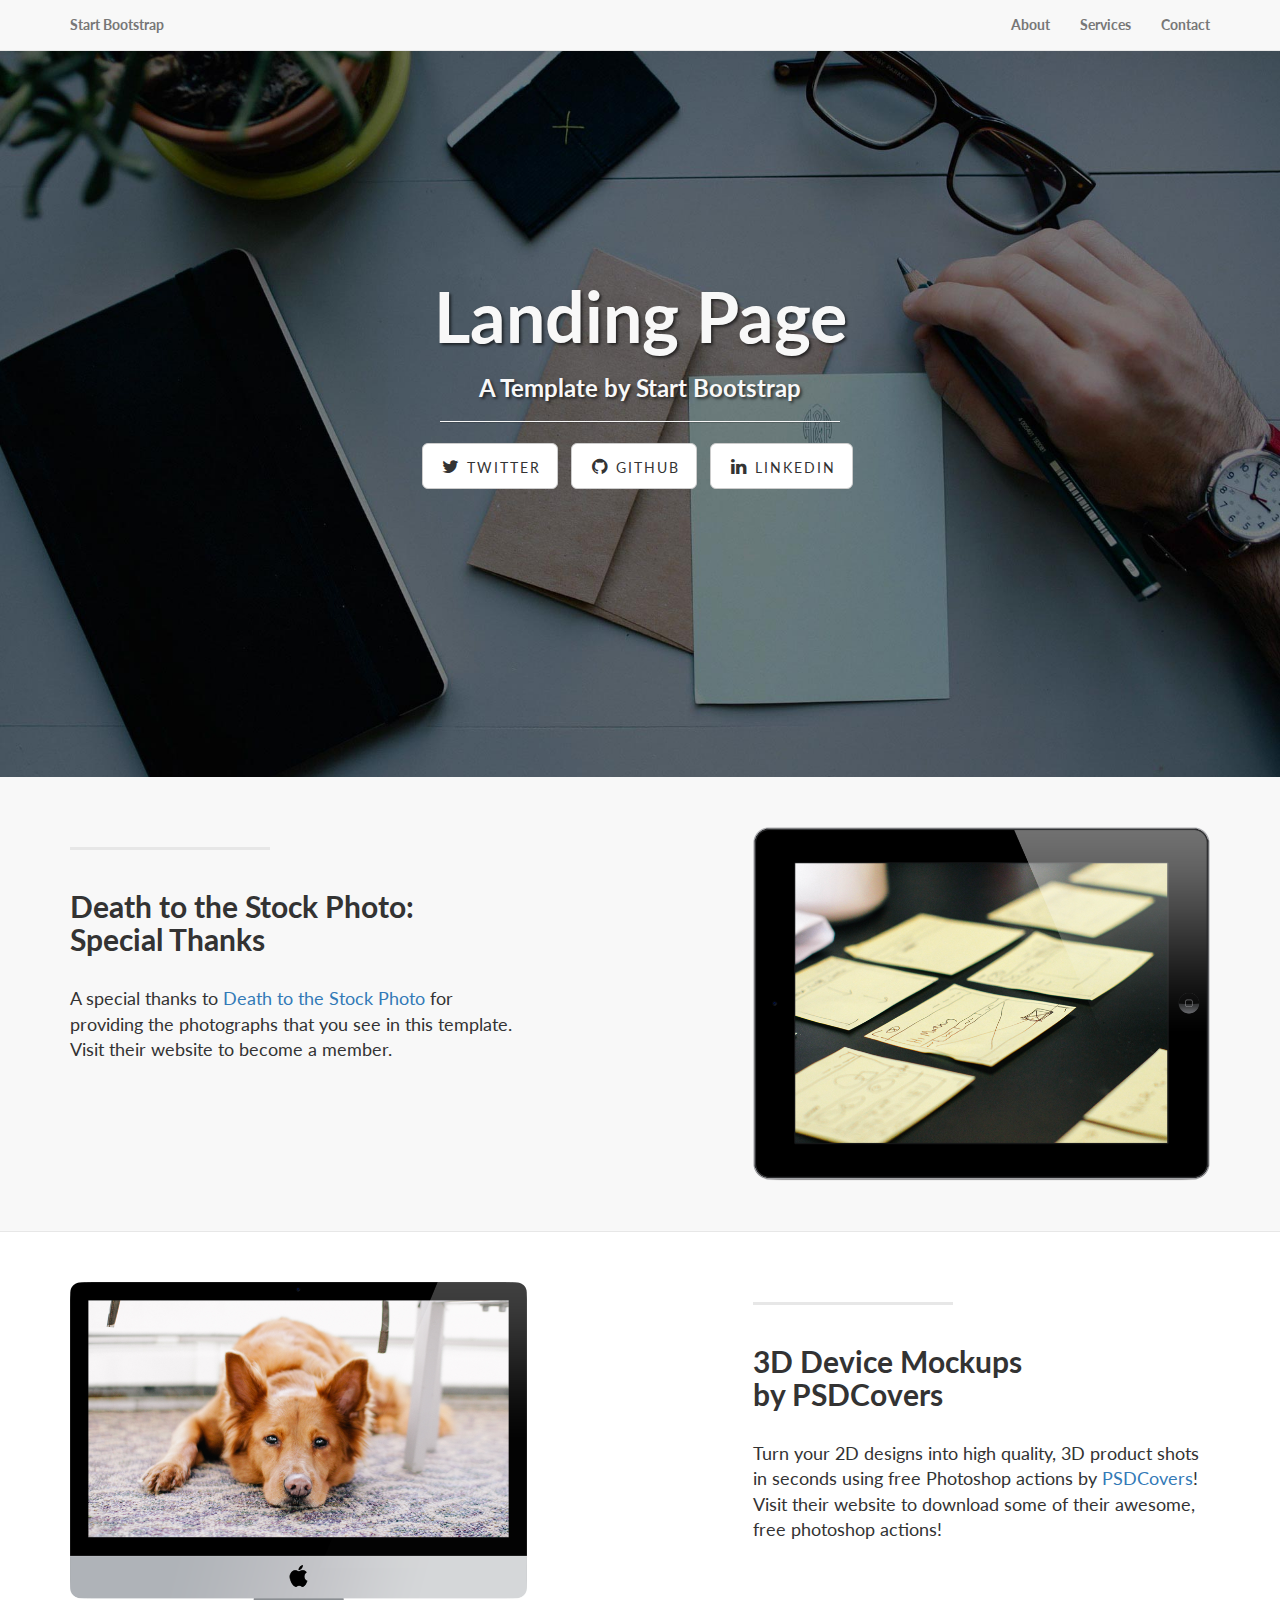
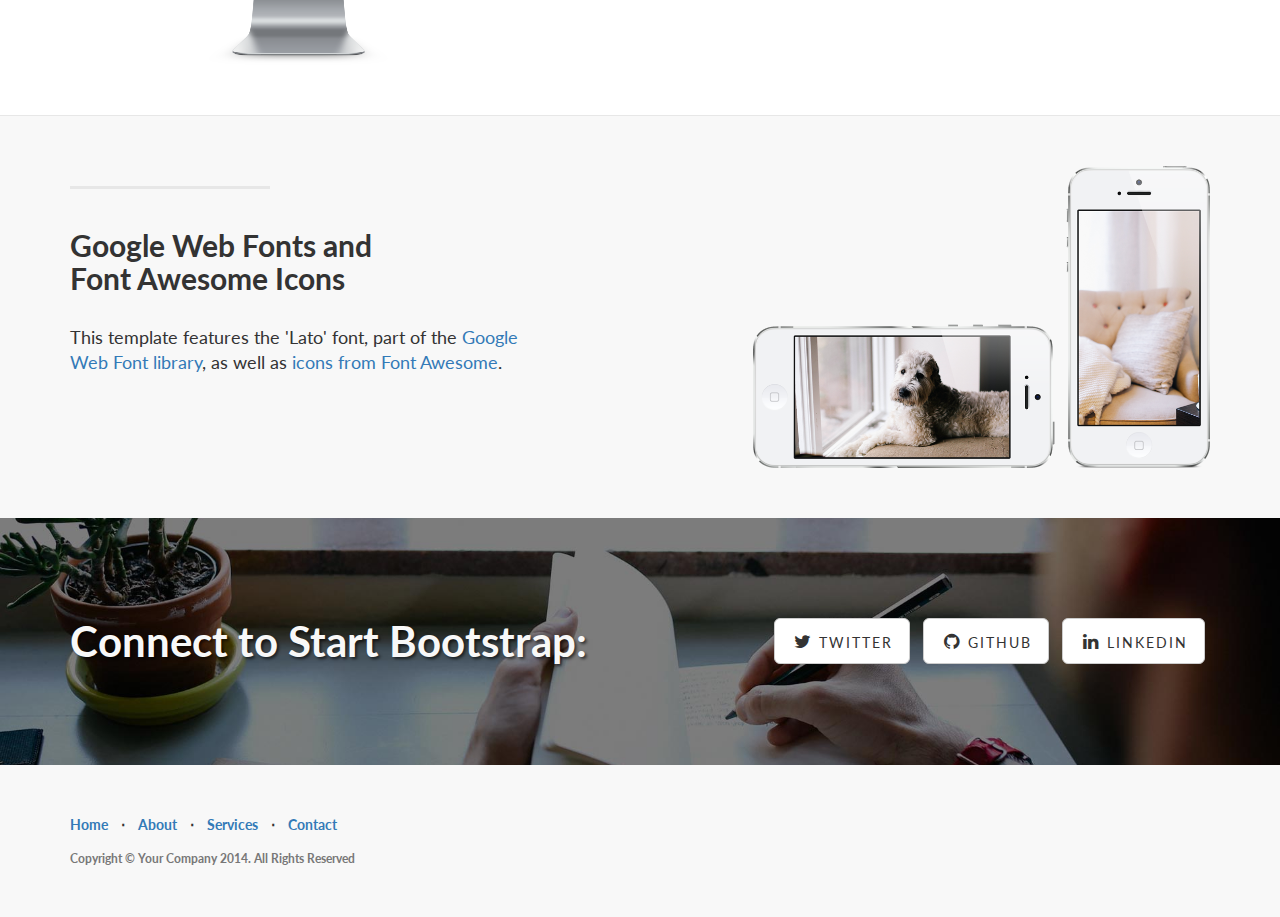
==== index.html @ 6fff4539 "bootstrap init" ====
<!DOCTYPE html>
<html lang="en">

<head>

    <meta charset="utf-8">
    <meta http-equiv="X-UA-Compatible" content="IE=edge">
    <meta name="viewport" content="width=device-width, initial-scale=1">
    <meta name="description" content="">
    <meta name="author" content="">

    <title>Landing Page - Start Bootstrap Theme</title>

    <!-- Bootstrap Core CSS -->
    <link href="css/bootstrap.min.css" rel="stylesheet">

    <!-- Custom CSS -->
    <link href="css/landing-page.css" rel="stylesheet">

    <!-- Custom Fonts -->
    <link href="font-awesome/css/font-awesome.min.css" rel="stylesheet" type="text/css">
    <link href="http://fonts.googleapis.com/css?family=Lato:300,400,700,300italic,400italic,700italic" rel="stylesheet" type="text/css">

    <!-- HTML5 Shim and Respond.js IE8 support of HTML5 elements and media queries -->
    <!-- WARNING: Respond.js doesn't work if you view the page via file:// -->
    <!--[if lt IE 9]>
        <script src="https://oss.maxcdn.com/libs/html5shiv/3.7.0/html5shiv.js"></script>
        <script src="https://oss.maxcdn.com/libs/respond.js/1.4.2/respond.min.js"></script>
    <![endif]-->

</head>

<body>

    <!-- Navigation -->
    <nav class="navbar navbar-default navbar-fixed-top topnav" role="navigation">
        <div class="container topnav">
            <!-- Brand and toggle get grouped for better mobile display -->
            <div class="navbar-header">
                <button type="button" class="navbar-toggle" data-toggle="collapse" data-target="#bs-example-navbar-collapse-1">
                    <span class="sr-only">Toggle navigation</span>
                    <span class="icon-bar"></span>
                    <span class="icon-bar"></span>
                    <span class="icon-bar"></span>
                </button>
                <a class="navbar-brand topnav" href="#">Start Bootstrap</a>
            </div>
            <!-- Collect the nav links, forms, and other content for toggling -->
            <div class="collapse navbar-collapse" id="bs-example-navbar-collapse-1">
                <ul class="nav navbar-nav navbar-right">
                    <li>
                        <a href="#about">About</a>
                    </li>
                    <li>
                        <a href="#services">Services</a>
                    </li>
                    <li>
                        <a href="#contact">Contact</a>
                    </li>
                </ul>
            </div>
            <!-- /.navbar-collapse -->
        </div>
        <!-- /.container -->
    </nav>


    <!-- Header -->
    <a name="about"></a>
    <div class="intro-header">
        <div class="container">

            <div class="row">
                <div class="col-lg-12">
                    <div class="intro-message">
                        <h1>Landing Page</h1>
                        <h3>A Template by Start Bootstrap</h3>
                        <hr class="intro-divider">
                        <ul class="list-inline intro-social-buttons">
                            <li>
                                <a href="https://twitter.com/SBootstrap" class="btn btn-default btn-lg"><i class="fa fa-twitter fa-fw"></i> <span class="network-name">Twitter</span></a>
                            </li>
                            <li>
                                <a href="https://github.com/IronSummitMedia/startbootstrap" class="btn btn-default btn-lg"><i class="fa fa-github fa-fw"></i> <span class="network-name">Github</span></a>
                            </li>
                            <li>
                                <a href="#" class="btn btn-default btn-lg"><i class="fa fa-linkedin fa-fw"></i> <span class="network-name">Linkedin</span></a>
                            </li>
                        </ul>
                    </div>
                </div>
            </div>

        </div>
        <!-- /.container -->

    </div>
    <!-- /.intro-header -->

    <!-- Page Content -->

	<a  name="services"></a>
    <div class="content-section-a">

        <div class="container">
            <div class="row">
                <div class="col-lg-5 col-sm-6">
                    <hr class="section-heading-spacer">
                    <div class="clearfix"></div>
                    <h2 class="section-heading">Death to the Stock Photo:<br>Special Thanks</h2>
                    <p class="lead">A special thanks to <a target="_blank" href="http://join.deathtothestockphoto.com/">Death to the Stock Photo</a> for providing the photographs that you see in this template. Visit their website to become a member.</p>
                </div>
                <div class="col-lg-5 col-lg-offset-2 col-sm-6">
                    <img class="img-responsive" src="img/ipad.png" alt="">
                </div>
            </div>

        </div>
        <!-- /.container -->

    </div>
    <!-- /.content-section-a -->

    <div class="content-section-b">

        <div class="container">

            <div class="row">
                <div class="col-lg-5 col-lg-offset-1 col-sm-push-6  col-sm-6">
                    <hr class="section-heading-spacer">
                    <div class="clearfix"></div>
                    <h2 class="section-heading">3D Device Mockups<br>by PSDCovers</h2>
                    <p class="lead">Turn your 2D designs into high quality, 3D product shots in seconds using free Photoshop actions by <a target="_blank" href="http://www.psdcovers.com/">PSDCovers</a>! Visit their website to download some of their awesome, free photoshop actions!</p>
                </div>
                <div class="col-lg-5 col-sm-pull-6  col-sm-6">
                    <img class="img-responsive" src="img/dog.png" alt="">
                </div>
            </div>

        </div>
        <!-- /.container -->

    </div>
    <!-- /.content-section-b -->

    <div class="content-section-a">

        <div class="container">

            <div class="row">
                <div class="col-lg-5 col-sm-6">
                    <hr class="section-heading-spacer">
                    <div class="clearfix"></div>
                    <h2 class="section-heading">Google Web Fonts and<br>Font Awesome Icons</h2>
                    <p class="lead">This template features the 'Lato' font, part of the <a target="_blank" href="http://www.google.com/fonts">Google Web Font library</a>, as well as <a target="_blank" href="http://fontawesome.io">icons from Font Awesome</a>.</p>
                </div>
                <div class="col-lg-5 col-lg-offset-2 col-sm-6">
                    <img class="img-responsive" src="img/phones.png" alt="">
                </div>
            </div>

        </div>
        <!-- /.container -->

    </div>
    <!-- /.content-section-a -->

	<a  name="contact"></a>
    <div class="banner">

        <div class="container">

            <div class="row">
                <div class="col-lg-6">
                    <h2>Connect to Start Bootstrap:</h2>
                </div>
                <div class="col-lg-6">
                    <ul class="list-inline banner-social-buttons">
                        <li>
                            <a href="https://twitter.com/SBootstrap" class="btn btn-default btn-lg"><i class="fa fa-twitter fa-fw"></i> <span class="network-name">Twitter</span></a>
                        </li>
                        <li>
                            <a href="https://github.com/IronSummitMedia/startbootstrap" class="btn btn-default btn-lg"><i class="fa fa-github fa-fw"></i> <span class="network-name">Github</span></a>
                        </li>
                        <li>
                            <a href="#" class="btn btn-default btn-lg"><i class="fa fa-linkedin fa-fw"></i> <span class="network-name">Linkedin</span></a>
                        </li>
                    </ul>
                </div>
            </div>

        </div>
        <!-- /.container -->

    </div>
    <!-- /.banner -->

    <!-- Footer -->
    <footer>
        <div class="container">
            <div class="row">
                <div class="col-lg-12">
                    <ul class="list-inline">
                        <li>
                            <a href="#">Home</a>
                        </li>
                        <li class="footer-menu-divider">&sdot;</li>
                        <li>
                            <a href="#about">About</a>
                        </li>
                        <li class="footer-menu-divider">&sdot;</li>
                        <li>
                            <a href="#services">Services</a>
                        </li>
                        <li class="footer-menu-divider">&sdot;</li>
                        <li>
                            <a href="#contact">Contact</a>
                        </li>
                    </ul>
                    <p class="copyright text-muted small">Copyright &copy; Your Company 2014. All Rights Reserved</p>
                </div>
            </div>
        </div>
    </footer>

    <!-- jQuery -->
    <script src="js/jquery.js"></script>

    <!-- Bootstrap Core JavaScript -->
    <script src="js/bootstrap.min.js"></script>

</body>

</html>
---- css/landing-page.css ----
/*!
 * Start Bootstrap - Landing Page Bootstrap Theme (http://startbootstrap.com)
 * Code licensed under the Apache License v2.0.
 * For details, see http://www.apache.org/licenses/LICENSE-2.0.
 */

body,
html {
    width: 100%;
    height: 100%;
}

body,
h1,
h2,
h3,
h4,
h5,
h6 {
    font-family: "Lato","Helvetica Neue",Helvetica,Arial,sans-serif;
    font-weight: 700;
}

.topnav {
    font-size: 14px; 
}

.lead {
    font-size: 18px;
    font-weight: 400;
}

.intro-header {
    padding-top: 50px; /* If you're making other pages, make sure there is 50px of padding to make sure the navbar doesn't overlap content! */
    padding-bottom: 50px;
    text-align: center;
    color: #f8f8f8;
    background: url(../img/intro-bg.jpg) no-repeat center center;
    background-size: cover;
}

.intro-message {
    position: relative;
    padding-top: 20%;
    padding-bottom: 20%;
}

.intro-message > h1 {
    margin: 0;
    text-shadow: 2px 2px 3px rgba(0,0,0,0.6);
    font-size: 5em;
}

.intro-divider {
    width: 400px;
    border-top: 1px solid #f8f8f8;
    border-bottom: 1px solid rgba(0,0,0,0.2);
}

.intro-message > h3 {
    text-shadow: 2px 2px 3px rgba(0,0,0,0.6);
}

@media(max-width:767px) {
    .intro-message {
        padding-bottom: 15%;
    }

    .intro-message > h1 {
        font-size: 3em;
    }

    ul.intro-social-buttons > li {
        display: block;
        margin-bottom: 20px;
        padding: 0;
    }

    ul.intro-social-buttons > li:last-child {
        margin-bottom: 0;
    }

    .intro-divider {
        width: 100%;
    }
}

.network-name {
    text-transform: uppercase;
    font-size: 14px;
    font-weight: 400;
    letter-spacing: 2px;
}

.content-section-a {
    padding: 50px 0;
    background-color: #f8f8f8;
}

.content-section-b {
    padding: 50px 0;
    border-top: 1px solid #e7e7e7;
    border-bottom: 1px solid #e7e7e7;
}

.section-heading {
    margin-bottom: 30px;
}

.section-heading-spacer {
    float: left;
    width: 200px;
    border-top: 3px solid #e7e7e7;
}

.banner {
    padding: 100px 0;
    color: #f8f8f8;
    background: url(../img/banner-bg.jpg) no-repeat center center;
    background-size: cover;
}

.banner h2 {
    margin: 0;
    text-shadow: 2px 2px 3px rgba(0,0,0,0.6);
    font-size: 3em;
}

.banner ul {
    margin-bottom: 0;
}

.banner-social-buttons {
    float: right;
    margin-top: 0;
}

@media(max-width:1199px) {
    ul.banner-social-buttons {
        float: left;
        margin-top: 15px;
    }
}

@media(max-width:767px) {
    .banner h2 {
        margin: 0;
        text-shadow: 2px 2px 3px rgba(0,0,0,0.6);
        font-size: 3em;
    }

    ul.banner-social-buttons > li {
        display: block;
        margin-bottom: 20px;
        padding: 0;
    }

    ul.banner-social-buttons > li:last-child {
        margin-bottom: 0;
    }
}

footer {
    padding: 50px 0;
    background-color: #f8f8f8;
}

p.copyright {
    margin: 15px 0 0;
}
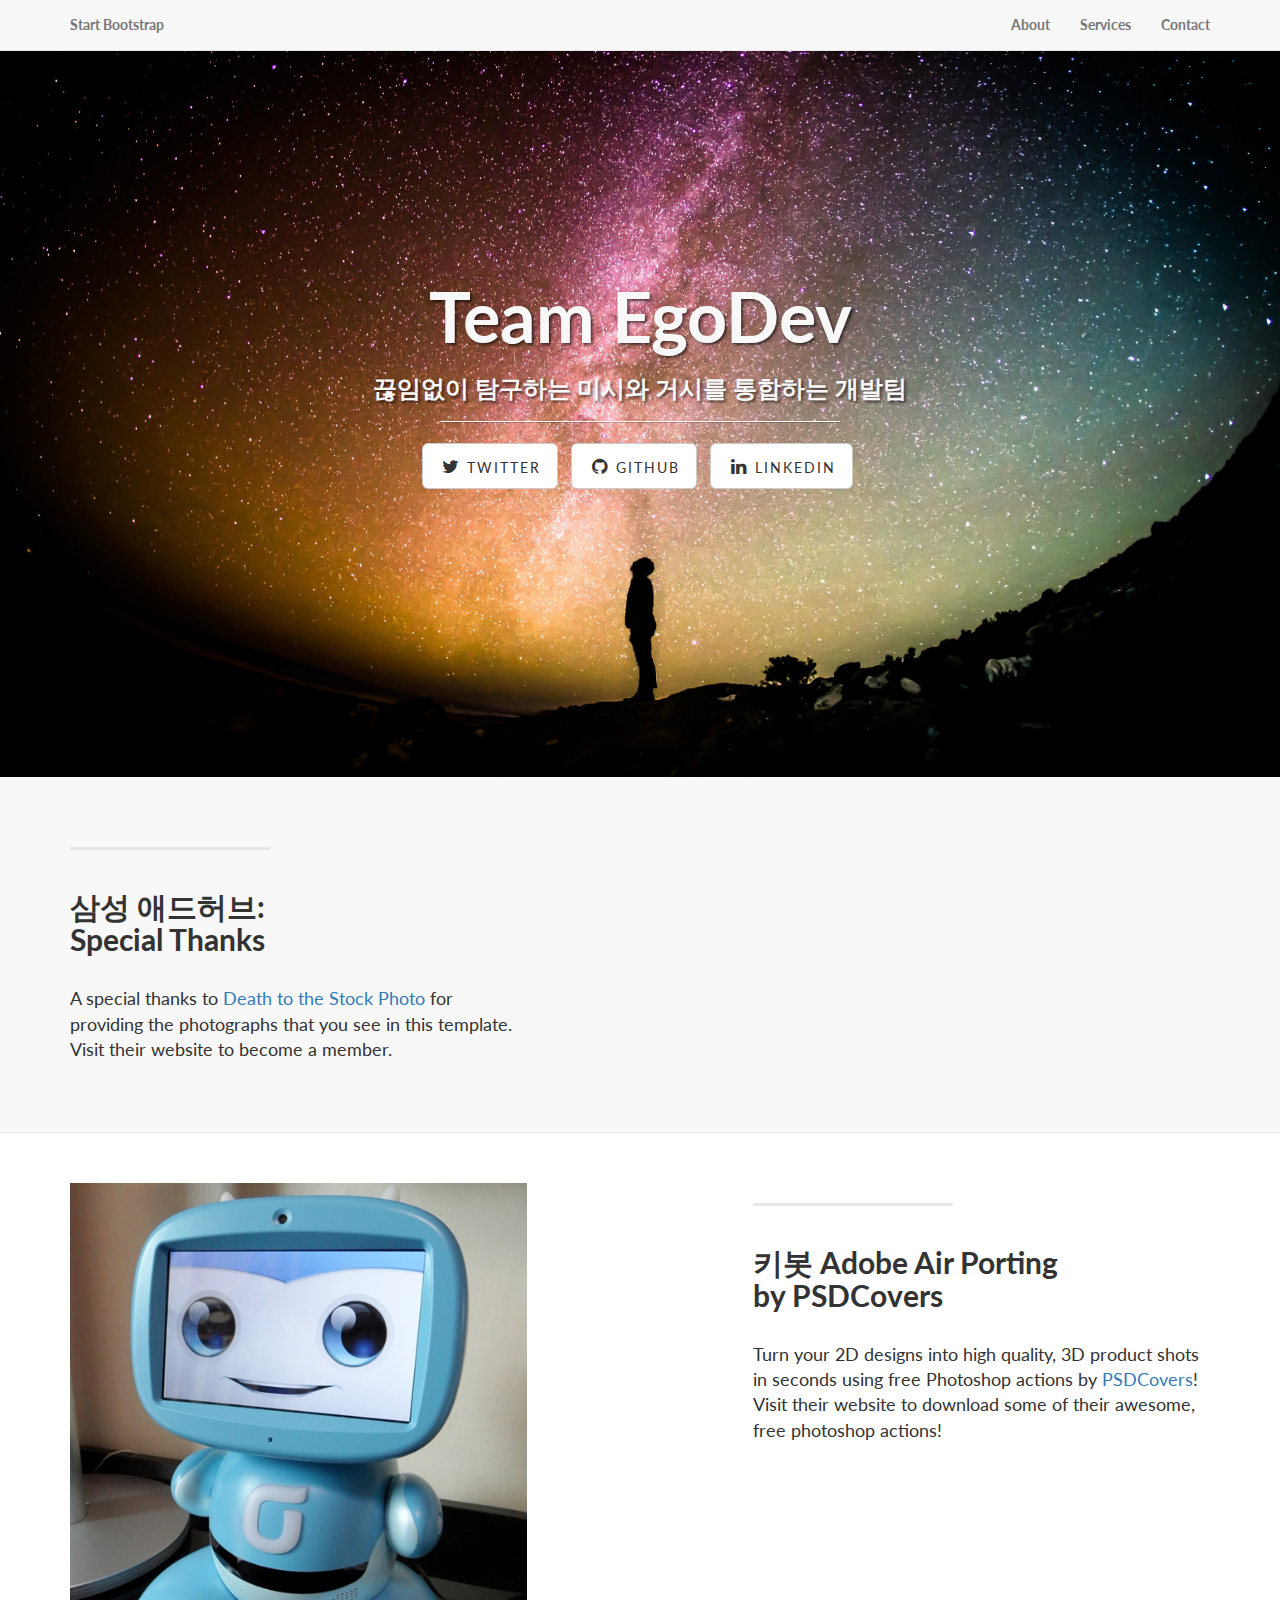
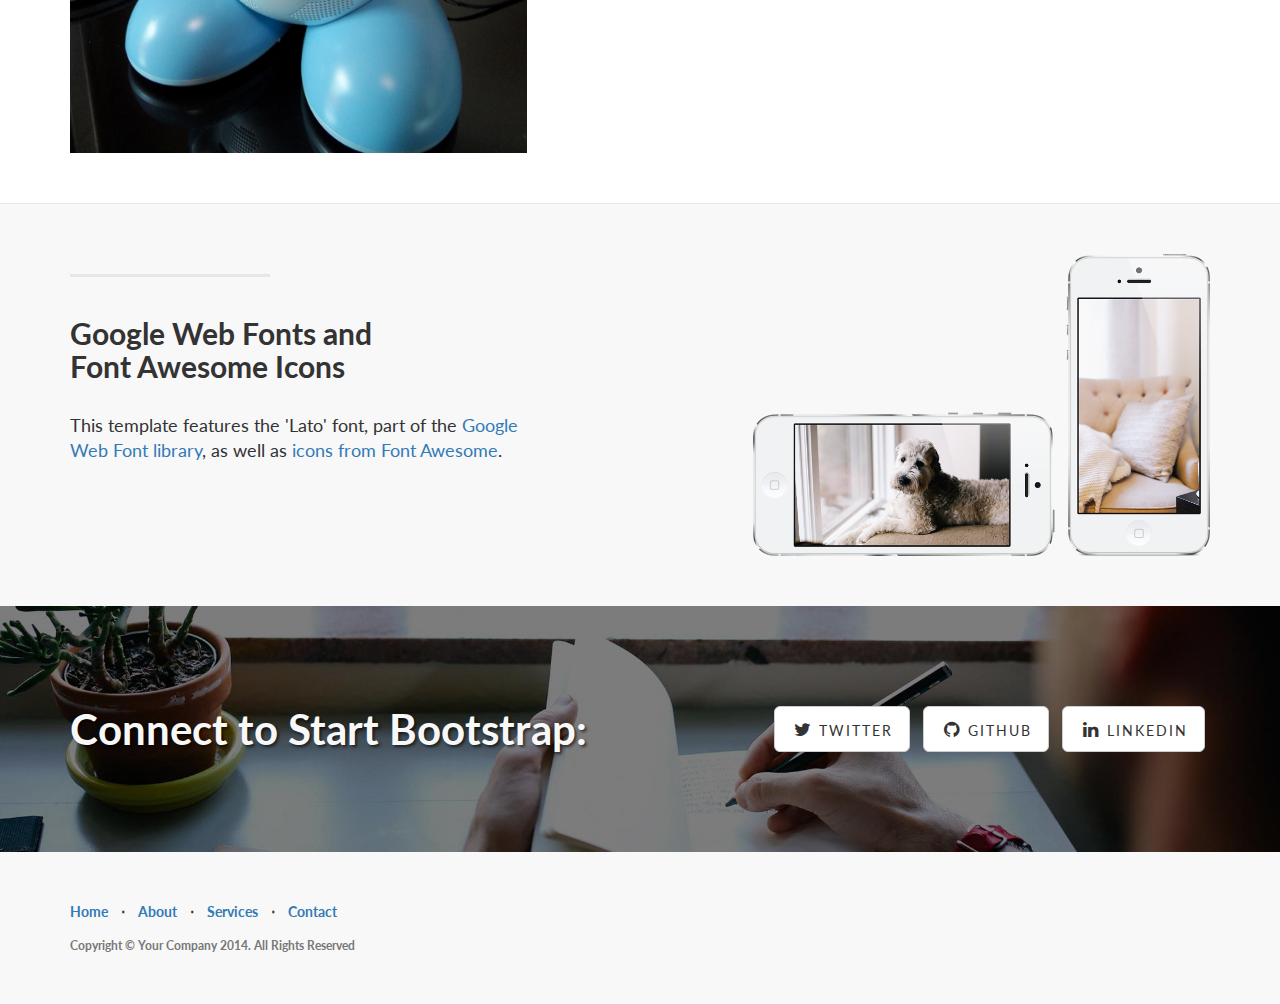
==== commit c8c9024a: "배경 변경" ====
--- a/index.html
+++ b/index.html
@@ -73,8 +73,8 @@
             <div class="row">
                 <div class="col-lg-12">
                     <div class="intro-message">
-                        <h1>Landing Page</h1>
-                        <h3>A Template by Start Bootstrap</h3>
+                        <h1>Team EgoDev</h1>
+                        <h3>끊임없이 탐구하는 미시와 거시를 통합하는 개발팀</h3>
                         <hr class="intro-divider">
                         <ul class="list-inline intro-social-buttons">
                             <li>
@@ -107,11 +107,11 @@
                 <div class="col-lg-5 col-sm-6">
                     <hr class="section-heading-spacer">
                     <div class="clearfix"></div>
-                    <h2 class="section-heading">Death to the Stock Photo:<br>Special Thanks</h2>
+                    <h2 class="section-heading">삼성 애드허브:<br>Special Thanks</h2>
                     <p class="lead">A special thanks to <a target="_blank" href="http://join.deathtothestockphoto.com/">Death to the Stock Photo</a> for providing the photographs that you see in this template. Visit their website to become a member.</p>
                 </div>
                 <div class="col-lg-5 col-lg-offset-2 col-sm-6">
-                    <img class="img-responsive" src="img/ipad.png" alt="">
+                    <img class="img-responsive" src="img/samsung_adhub.jpg" alt="">
                 </div>
             </div>
 
@@ -129,11 +129,11 @@
                 <div class="col-lg-5 col-lg-offset-1 col-sm-push-6  col-sm-6">
                     <hr class="section-heading-spacer">
                     <div class="clearfix"></div>
-                    <h2 class="section-heading">3D Device Mockups<br>by PSDCovers</h2>
+                    <h2 class="section-heading">키봇 Adobe Air Porting<br>by PSDCovers</h2>
                     <p class="lead">Turn your 2D designs into high quality, 3D product shots in seconds using free Photoshop actions by <a target="_blank" href="http://www.psdcovers.com/">PSDCovers</a>! Visit their website to download some of their awesome, free photoshop actions!</p>
                 </div>
                 <div class="col-lg-5 col-sm-pull-6  col-sm-6">
-                    <img class="img-responsive" src="img/dog.png" alt="">
+                    <img class="img-responsive" src="img/keybot.jpg" alt="">
                 </div>
             </div>
 
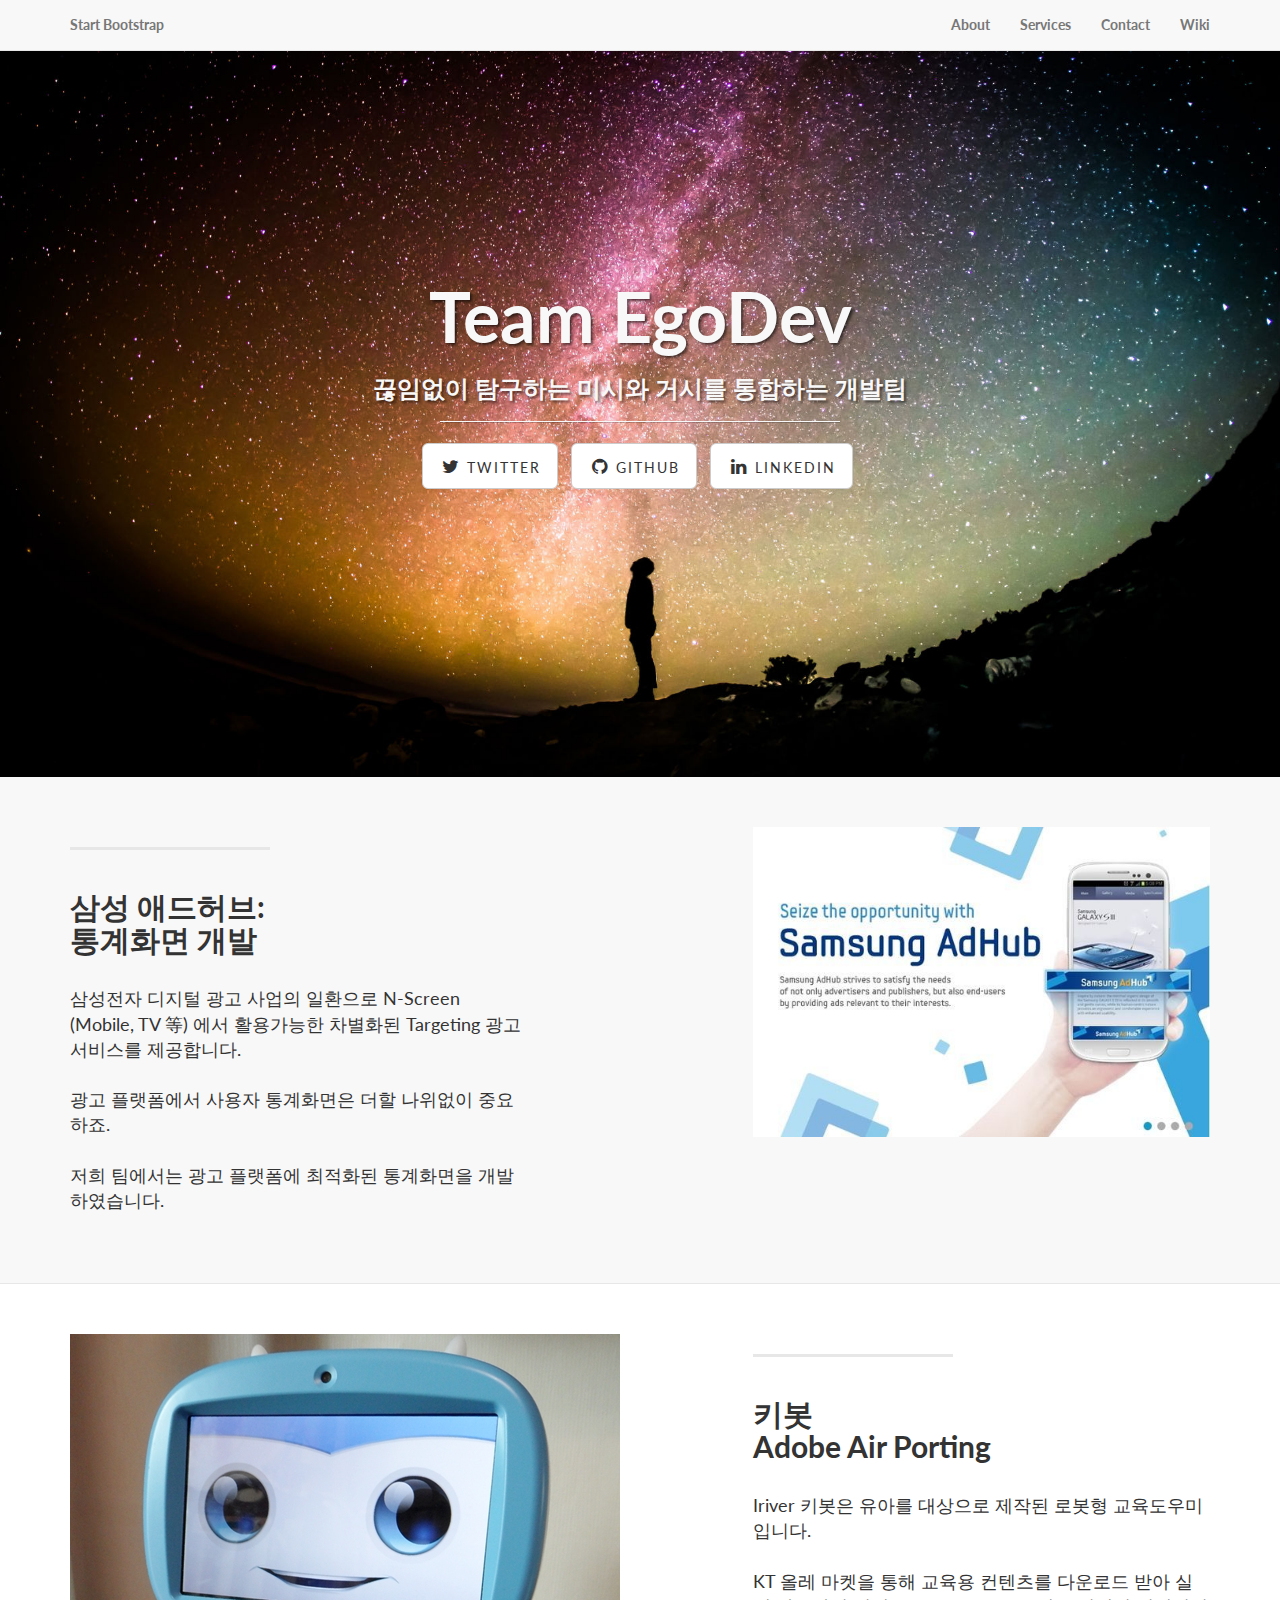
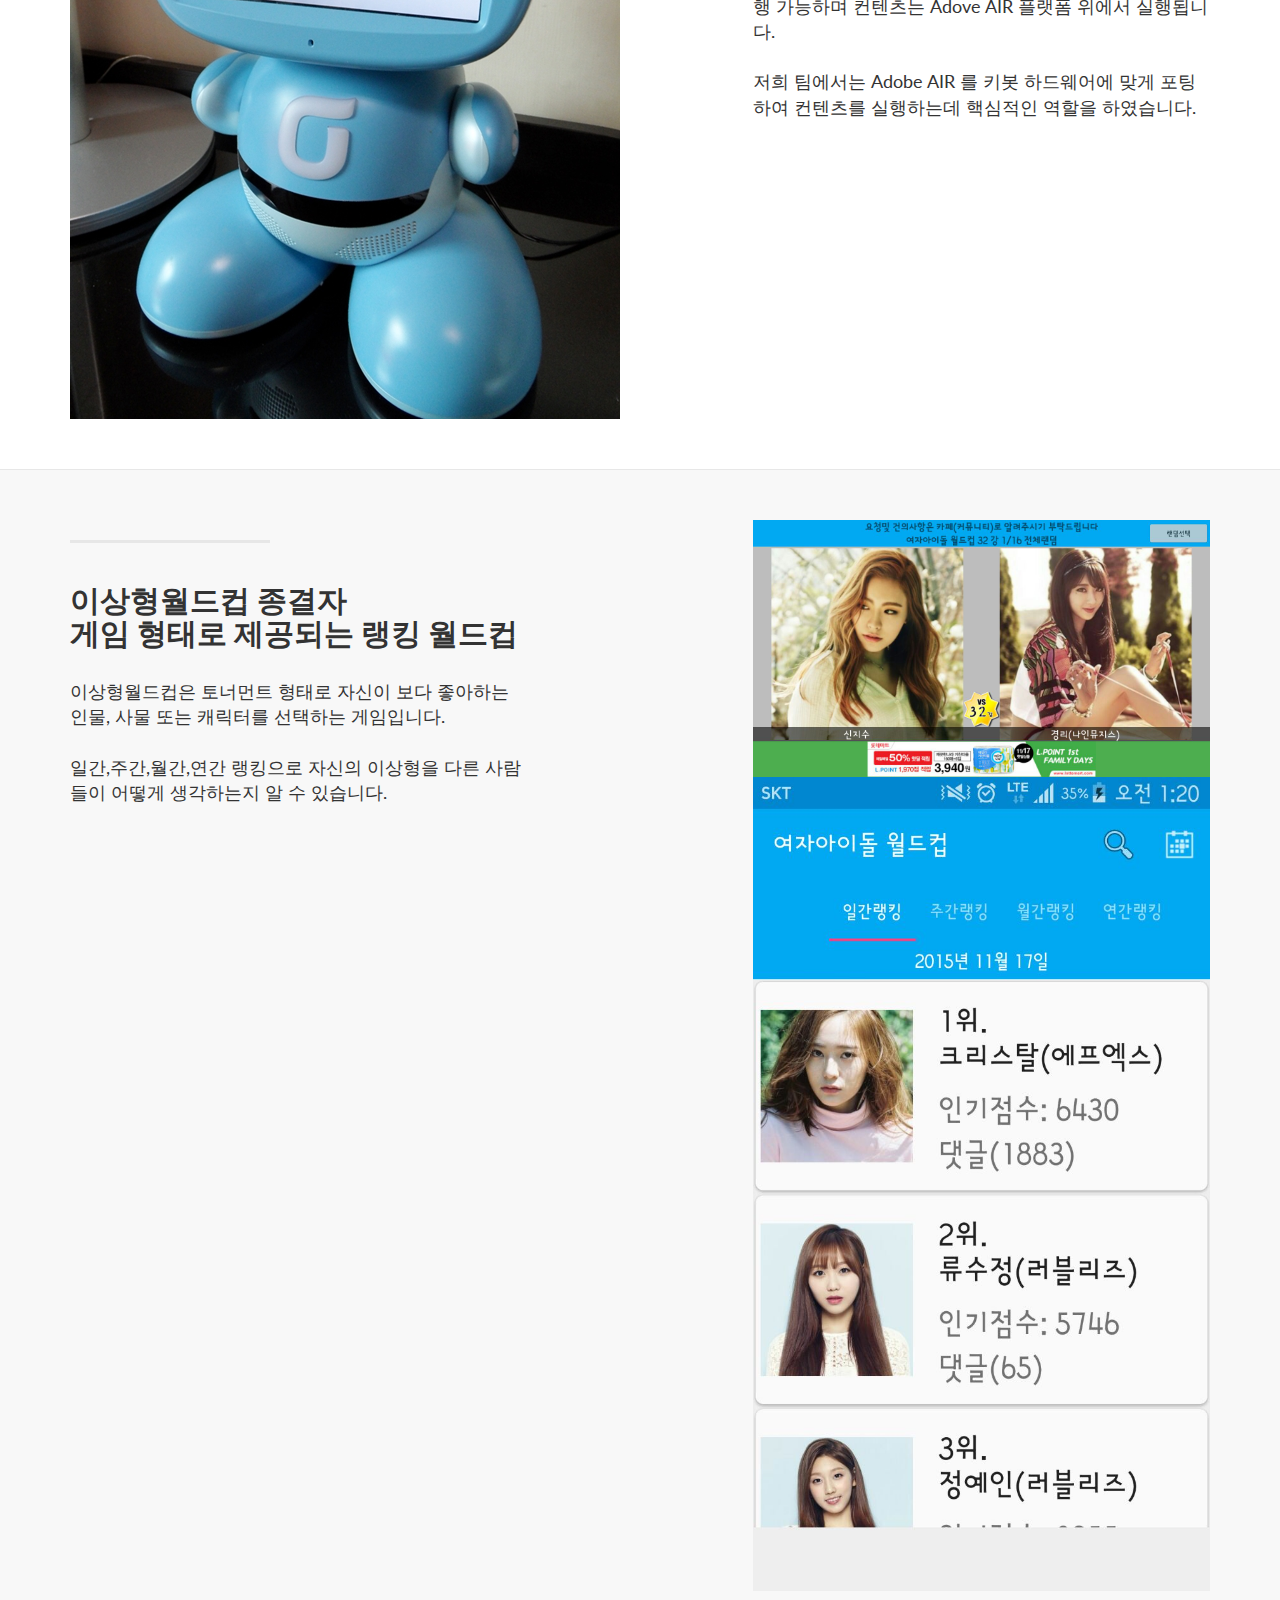
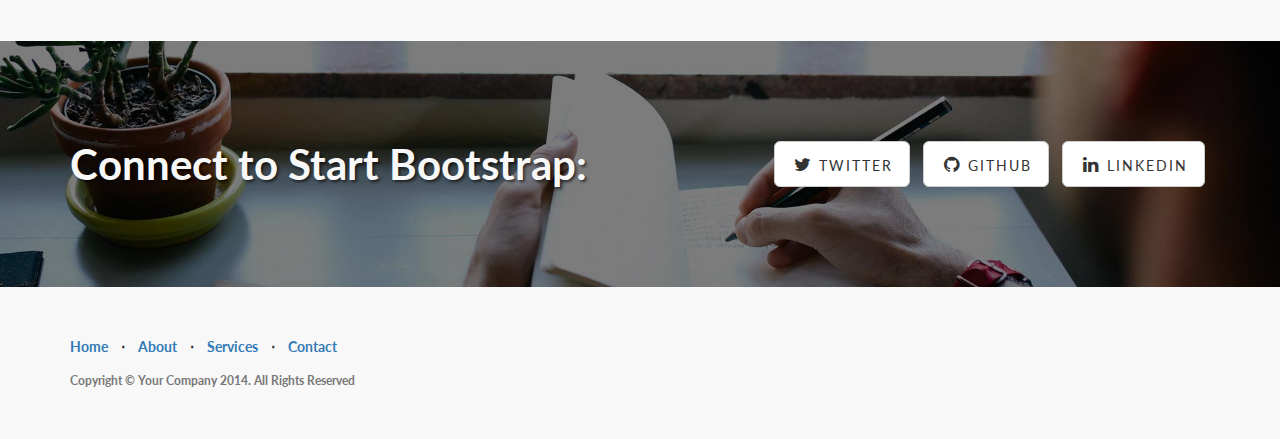
==== commit 46a7f16e: "프로젝트 추가" ====
--- a/index.html
+++ b/index.html
@@ -27,6 +27,13 @@
         <script src="https://oss.maxcdn.com/libs/html5shiv/3.7.0/html5shiv.js"></script>
         <script src="https://oss.maxcdn.com/libs/respond.js/1.4.2/respond.min.js"></script>
     <![endif]-->
+
+    <style>
+    .tocenter {
+        margin:0 auto;
+        display: inline;
+    }
+    </style>
 
 </head>
 
@@ -56,6 +63,9 @@
                     </li>
                     <li>
                         <a href="#contact">Contact</a>
+                    </li>
+                    <li>
+                        <a href="https://github.com/EgoDevPrime/EgoDevPrime.github.io/wiki">Wiki</a>
                     </li>
                 </ul>
             </div>
@@ -107,11 +117,18 @@
                 <div class="col-lg-5 col-sm-6">
                     <hr class="section-heading-spacer">
                     <div class="clearfix"></div>
-                    <h2 class="section-heading">삼성 애드허브:<br>Special Thanks</h2>
-                    <p class="lead">A special thanks to <a target="_blank" href="http://join.deathtothestockphoto.com/">Death to the Stock Photo</a> for providing the photographs that you see in this template. Visit their website to become a member.</p>
+                    <h2 class="section-heading">삼성 애드허브:<br>통계화면 개발</h2>
+                    <p class="lead">
+                        삼성전자 디지털 광고 사업의 일환으로 N-Screen (Mobile, TV 等) 에서 활용가능한 차별화된 Targeting 광고 서비스를 제공합니다.
+                        <br><br>
+                        광고 플랫폼에서 사용자 통계화면은 더할 나위없이 중요하죠.
+                        <br><br>
+                        저희 팀에서는 광고 플랫폼에 최적화된 통계화면을 개발하였습니다.
+                    </p>
                 </div>
                 <div class="col-lg-5 col-lg-offset-2 col-sm-6">
-                    <img class="img-responsive" src="img/samsung_adhub.jpg" alt="">
+                    <img class="img-responsive " src="img/adhub.jpg" alt=""  >
+                    <img class="img-responsive " src="img/samsung_adhub.jpg" alt=""  >
                 </div>
             </div>
 
@@ -129,11 +146,17 @@
                 <div class="col-lg-5 col-lg-offset-1 col-sm-push-6  col-sm-6">
                     <hr class="section-heading-spacer">
                     <div class="clearfix"></div>
-                    <h2 class="section-heading">키봇 Adobe Air Porting<br>by PSDCovers</h2>
-                    <p class="lead">Turn your 2D designs into high quality, 3D product shots in seconds using free Photoshop actions by <a target="_blank" href="http://www.psdcovers.com/">PSDCovers</a>! Visit their website to download some of their awesome, free photoshop actions!</p>
+                    <h2 class="section-heading">키봇 <br> Adobe Air Porting</h2>
+                    <p class="lead">
+                        Iriver 키봇은 유아를 대상으로 제작된 로봇형 교육도우미 입니다.
+                        <br><br>
+                        KT 올레 마켓을 통해 교육용 컨텐츠를 다운로드 받아 실행 가능하며 컨텐츠는 Adove AIR 플랫폼 위에서 실행됩니다.
+                        <br><br>
+                        저희 팀에서는 Adobe AIR 를 키봇 하드웨어에 맞게 포팅하여 컨텐츠를 실행하는데 핵심적인 역할을 하였습니다.
+                        </p>
                 </div>
                 <div class="col-lg-5 col-sm-pull-6  col-sm-6">
-                    <img class="img-responsive" src="img/keybot.jpg" alt="">
+                    <img class="center-block" src="img/keybot.jpg" alt="">
                 </div>
             </div>
 
@@ -151,11 +174,17 @@
                 <div class="col-lg-5 col-sm-6">
                     <hr class="section-heading-spacer">
                     <div class="clearfix"></div>
-                    <h2 class="section-heading">Google Web Fonts and<br>Font Awesome Icons</h2>
-                    <p class="lead">This template features the 'Lato' font, part of the <a target="_blank" href="http://www.google.com/fonts">Google Web Font library</a>, as well as <a target="_blank" href="http://fontawesome.io">icons from Font Awesome</a>.</p>
+                    <h2 class="section-heading">이상형월드컵 종결자<br>게임 형태로 제공되는 랭킹 월드컵</h2>
+                    <p class="lead">
+                        이상형월드컵은 토너먼트 형태로 자신이 보다 좋아하는 인물, 사물 또는 캐릭터를 선택하는 게임입니다.
+                        <br><br>
+                        일간,주간,월간,연간 랭킹으로 자신의 이상형을 다른 사람들이 어떻게 생각하는지 알 수 있습니다.
+                        <br><br>
+                    </p>
                 </div>
                 <div class="col-lg-5 col-lg-offset-2 col-sm-6">
-                    <img class="img-responsive" src="img/phones.png" alt="">
+                    <img class="img-responsive" src="img/worldcup1.jpg" alt="">
+                    <img class="img-responsive" src="img/worldcup2.jpg" alt="">
                 </div>
             </div>
 
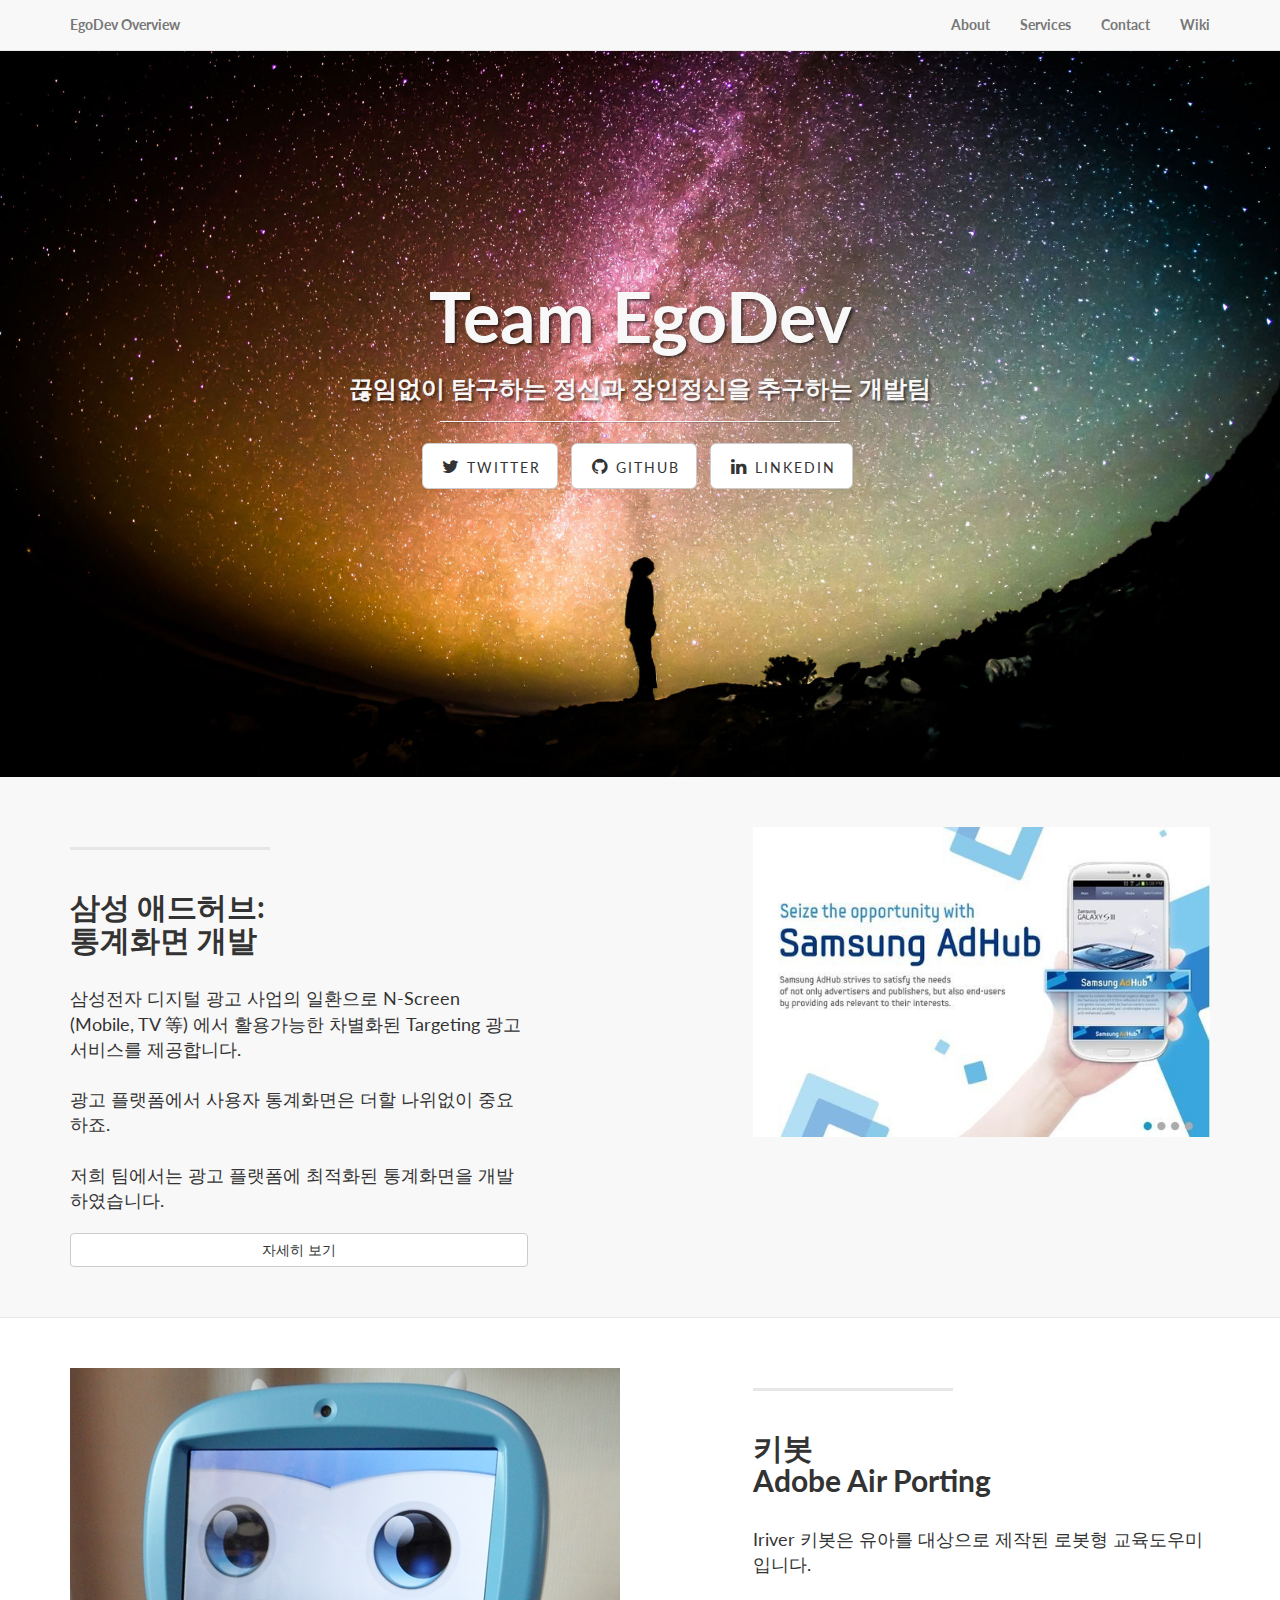
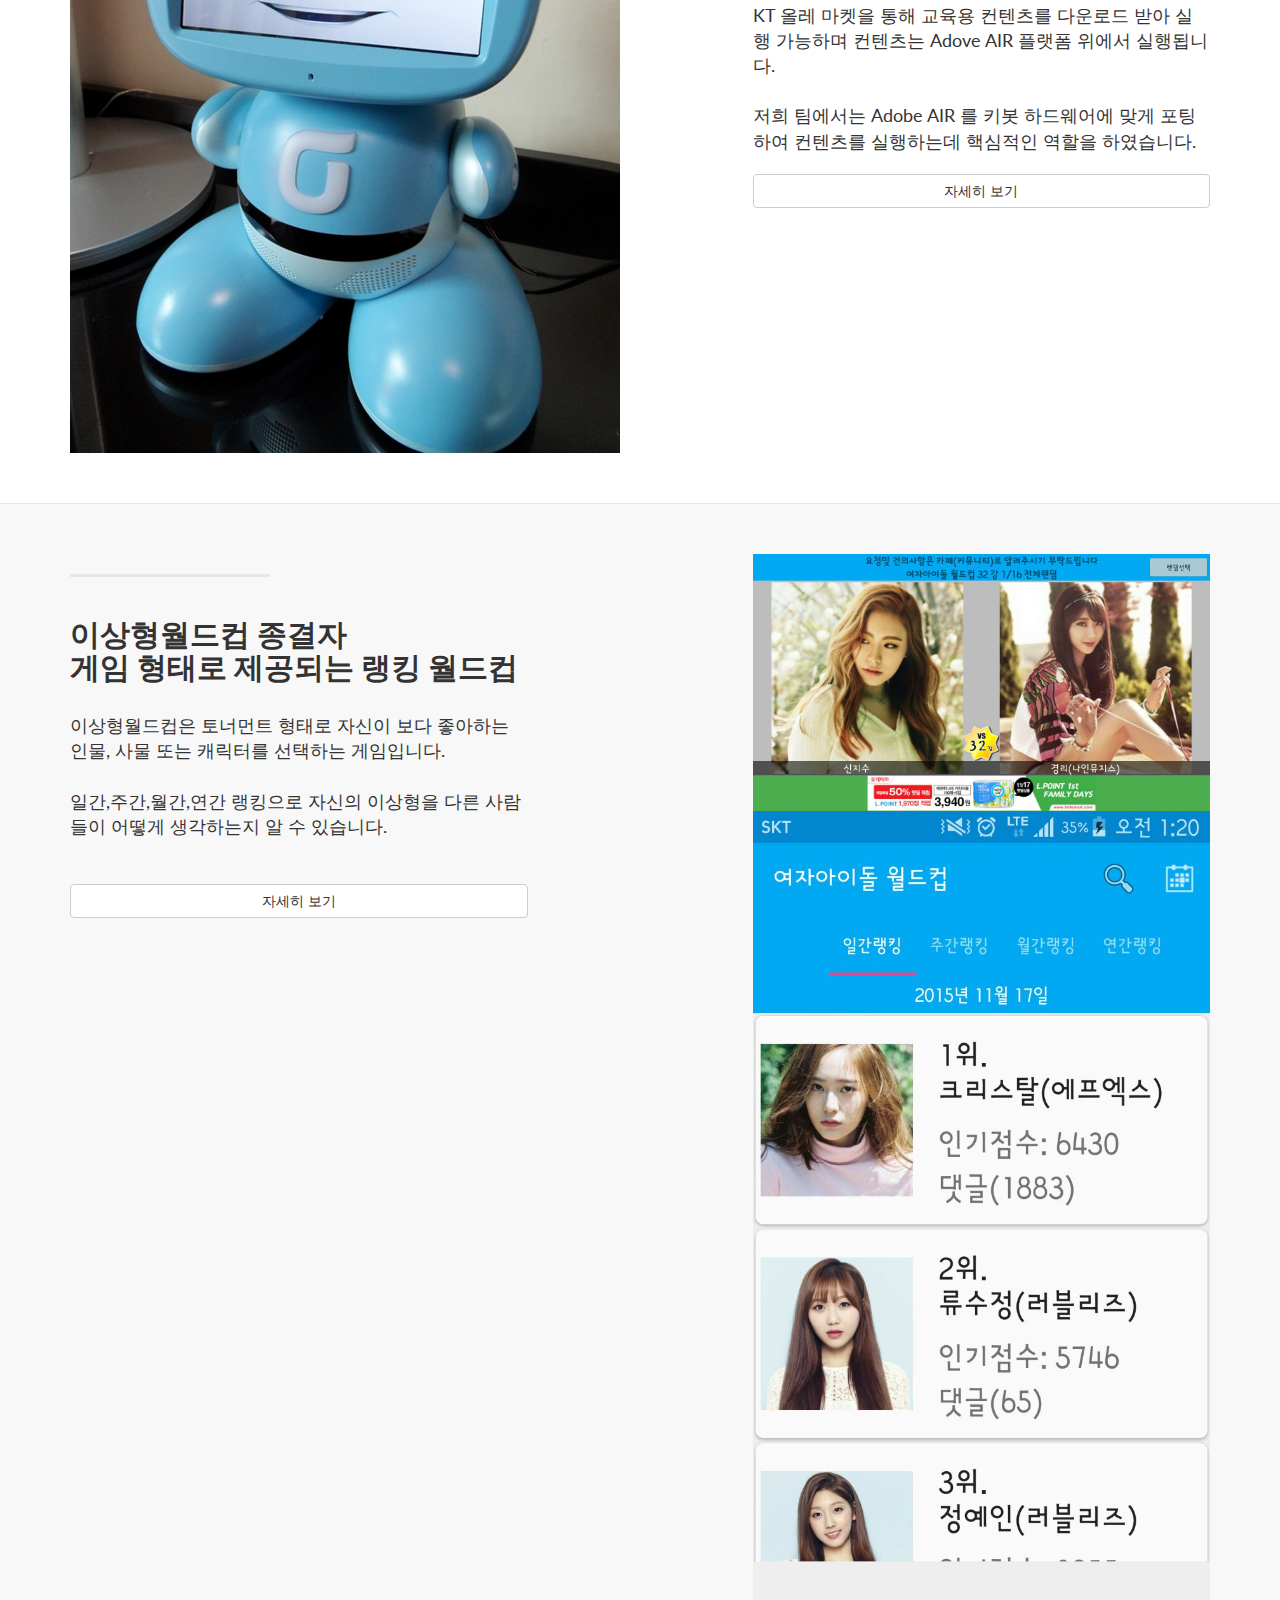
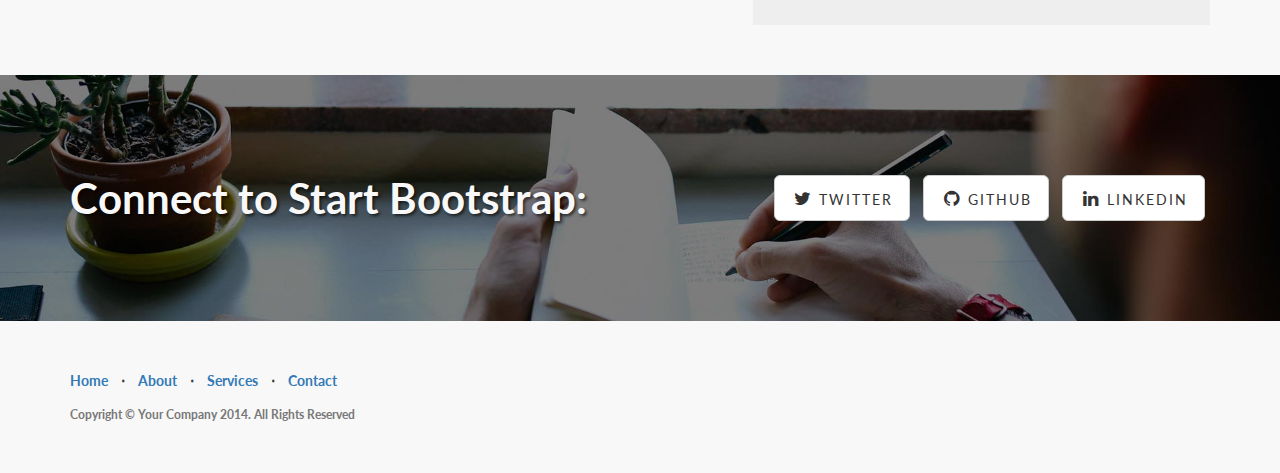
==== commit d810c9cd: "버튼 사이즈 변경" ====
--- a/index.html
+++ b/index.html
@@ -1,263 +1,225 @@
-<!DOCTYPE html>
-<html lang="en">
+<html><head>
+        <meta charset="utf-8">
+        <meta http-equiv="X-UA-Compatible" content="IE=edge">
+        <meta name="viewport" content="width=device-width, initial-scale=1">
+        <meta name="description" content="">
+        <meta name="author" content="">
+        <title>Team EgoDev</title>
+        <!-- Bootstrap Core CSS -->
+        <link href="css/bootstrap.min.css" rel="stylesheet">
+        <!-- Custom CSS -->
+        <link href="css/landing-page.css" rel="stylesheet">
+        <!-- Custom Fonts -->
+        <link href="font-awesome/css/font-awesome.min.css" rel="stylesheet" type="text/css">
+        <link href="http://fonts.googleapis.com/css?family=Lato:300,400,700,300italic,400italic,700italic" rel="stylesheet" type="text/css">
+        <!-- HTML5 Shim and Respond.js IE8 support of HTML5 elements and media
+        queries -->
+        <!-- WARNING: Respond.js doesn't work if you view the page via file://
+        -->
+        <!--[if lt IE 9]>
+            <script src="https://oss.maxcdn.com/libs/html5shiv/3.7.0/html5shiv.js"></script>
+            <script src="https://oss.maxcdn.com/libs/respond.js/1.4.2/respond.min.js"></script>
+        <![endif]-->
+        <style>
+            .tocenter {
+                margin:0 auto;
+                display: inline;
+            }
+        </style>
+    </head><body>
+        <!-- Navigation -->
+        <nav class="navbar navbar-default navbar-fixed-top topnav" role="navigation">
+            <div class="container topnav">
+                <!-- Brand and toggle get grouped for better mobile display -->
+                <div class="navbar-header">
+                    <button type="button" class="navbar-toggle" data-toggle="collapse" data-target="#bs-example-navbar-collapse-1">
+                        <span class="sr-only">Toggle navigation</span>
+                        <span class="icon-bar"></span>
+                        <span class="icon-bar"></span>
+                        <span class="icon-bar"></span>
+                    </button>
+                    <a class="navbar-brand topnav" href="#">EgoDev Overview</a>
+                </div>
+                <!-- Collect the nav links, forms, and other content for toggling -->
+                <div class="collapse navbar-collapse" id="bs-example-navbar-collapse-1">
+                    <ul class="nav navbar-nav navbar-right">
+                        <li>
+                            <a href="#about">About</a>
+                        </li>
+                        <li>
+                            <a href="#services">Services</a>
+                        </li>
+                        <li>
+                            <a href="#contact">Contact</a>
+                        </li>
+                        <li>
+                            <a href="https://github.com/EgoDevPrime/EgoDevPrime.github.io/wiki">Wiki</a>
+                        </li>
+                    </ul>
+                </div>
+                <!-- /.navbar-collapse -->
+            </div>
+            <!-- /.container -->
+        </nav>
+        <!-- Header -->
+        <a name="about"></a>
+        <div class="intro-header">
+            <div class="container">
+                <div class="row">
+                    <div class="col-lg-12">
+                        <div class="intro-message">
+                            <h1>Team EgoDev</h1>
+                            <h3>끊임없이 탐구하는 정신과 장인정신을 추구하는 개발팀</h3>
+                            <hr class="intro-divider">
+                            <ul class="list-inline intro-social-buttons">
+                                <li>
+                                    <a href="https://twitter.com/SBootstrap" class="btn btn-default btn-lg"><i class="fa fa-twitter fa-fw"></i> <span class="network-name">Twitter</span></a>
+                                </li>
+                                <li>
+                                    <a href="https://github.com/IronSummitMedia/startbootstrap" class="btn btn-default btn-lg"><i class="fa fa-github fa-fw"></i> <span class="network-name">Github</span></a>
+                                </li>
+                                <li>
+                                    <a href="#" class="btn btn-default btn-lg"><i class="fa fa-linkedin fa-fw"></i> <span class="network-name">Linkedin</span></a>
+                                </li>
+                            </ul>
+                        </div>
+                    </div>
+                </div>
+            </div>
+            <!-- /.container -->
+        </div>
+        <!-- /.intro-header -->
+        <!-- Page Content -->
+        <a name="services"></a>
+        <div class="content-section-a">
+            <div class="container">
+                <div class="row">
+                    <div class="col-lg-5 col-sm-6">
+                        <hr class="section-heading-spacer">
+                        <div class="clearfix"></div>
+                        <h2 class="section-heading">삼성 애드허브:
+                            <br>통계화면 개발</h2>
+                        <p class="lead">삼성전자 디지털 광고 사업의 일환으로 N-Screen (Mobile, TV 等) 에서 활용가능한 차별화된 Targeting 광고
+                            서비스를 제공합니다.
+                            <br>
+                            <br>광고 플랫폼에서 사용자 통계화면은 더할 나위없이 중요하죠.
+                            <br>
+                            <br>저희 팀에서는 광고 플랫폼에 최적화된 통계화면을 개발하였습니다.</p>
+                        <button type="button" class="btn btn-block btn-default">자세히 보기</button>
+                    </div>
+                    <div class="col-lg-5 col-lg-offset-2 col-sm-6">
+                        <img class="img-responsive " src="img/adhub.jpg" alt="">
+                        <img class="img-responsive " src="img/samsung_adhub.jpg" alt="">
+                    </div>
+                </div>
+            </div>
+            <!-- /.container -->
+        </div>
+        <!-- /.content-section-a -->
+        <div class="content-section-b">
+            <div class="container">
+                <div class="row">
+                    <div class="col-lg-5 col-lg-offset-1 col-sm-push-6  col-sm-6">
+                        <hr class="section-heading-spacer">
+                        <div class="clearfix"></div>
+                        <h2 class="section-heading">키봇
+                            <br>Adobe Air Porting</h2>
+                        <p class="lead">Iriver 키봇은 유아를 대상으로 제작된 로봇형 교육도우미 입니다.
+                            <br>
+                            <br>KT 올레 마켓을 통해 교육용 컨텐츠를 다운로드 받아 실행 가능하며 컨텐츠는 Adove AIR 플랫폼 위에서 실행됩니다.
+                            <br>
+                            <br>저희 팀에서는 Adobe AIR 를 키봇 하드웨어에 맞게 포팅하여 컨텐츠를 실행하는데 핵심적인 역할을 하였습니다.</p>
+                        <button type="button" class="btn btn-block btn-default">자세히 보기</button>
+                    </div>
+                    <div class="col-lg-5 col-sm-pull-6  col-sm-6">
+                        <img class="center-block" src="img/keybot.jpg" alt="">
+                    </div>
+                </div>
+            </div>
+            <!-- /.container -->
+        </div>
+        <!-- /.content-section-b -->
+        <div class="content-section-a">
+            <div class="container">
+                <div class="row">
+                    <div class="col-lg-5 col-sm-6">
+                        <hr class="section-heading-spacer">
+                        <div class="clearfix"></div>
+                        <h2 class="section-heading">이상형월드컵 종결자
+                            <br>게임 형태로 제공되는 랭킹 월드컵</h2>
+                        <p class="lead">이상형월드컵은 토너먼트 형태로 자신이 보다 좋아하는 인물, 사물 또는 캐릭터를 선택하는 게임입니다.
+                            <br>
+                            <br>일간,주간,월간,연간 랭킹으로 자신의 이상형을 다른 사람들이 어떻게 생각하는지 알 수 있습니다.
+                            <br>
+                            <br>
+                        </p>
+                        <button type="button" class="btn btn-block btn-default">자세히 보기</button>
+                    </div>
+                    <div class="col-lg-5 col-lg-offset-2 col-sm-6">
+                        <img class="img-responsive" src="img/worldcup1.jpg" alt="">
+                        <img class="img-responsive" src="img/worldcup2.jpg" alt="">
+                    </div>
+                </div>
+            </div>
+            <!-- /.container -->
+        </div>
+        <!-- /.content-section-a -->
+        <a name="contact"></a>
+        <div class="banner">
+            <div class="container">
+                <div class="row">
+                    <div class="col-lg-6">
+                        <h2>Connect to Start Bootstrap:</h2>
+                    </div>
+                    <div class="col-lg-6">
+                        <ul class="list-inline banner-social-buttons">
+                            <li>
+                                <a href="https://twitter.com/SBootstrap" class="btn btn-default btn-lg"><i class="fa fa-twitter fa-fw"></i> <span class="network-name">Twitter</span></a>
+                            </li>
+                            <li>
+                                <a href="https://github.com/IronSummitMedia/startbootstrap" class="btn btn-default btn-lg"><i class="fa fa-github fa-fw"></i> <span class="network-name">Github</span></a>
+                            </li>
+                            <li>
+                                <a href="#" class="btn btn-default btn-lg"><i class="fa fa-linkedin fa-fw"></i> <span class="network-name">Linkedin</span></a>
+                            </li>
+                        </ul>
+                    </div>
+                </div>
+            </div>
+            <!-- /.container -->
+        </div>
+        <!-- /.banner -->
+        <!-- Footer -->
+        <footer>
+            <div class="container">
+                <div class="row">
+                    <div class="col-lg-12">
+                        <ul class="list-inline">
+                            <li>
+                                <a href="#">Home</a>
+                            </li>
+                            <li class="footer-menu-divider">⋅</li>
+                            <li>
+                                <a href="#about">About</a>
+                            </li>
+                            <li class="footer-menu-divider">⋅</li>
+                            <li>
+                                <a href="#services">Services</a>
+                            </li>
+                            <li class="footer-menu-divider">⋅</li>
+                            <li>
+                                <a href="#contact">Contact</a>
+                            </li>
+                        </ul>
+                        <p class="copyright text-muted small">Copyright © Your Company 2014. All Rights Reserved</p>
+                    </div>
+                </div>
+            </div>
+        </footer>
+        <!-- jQuery -->
+        <script src="js/jquery.js"></script>
+        <!-- Bootstrap Core JavaScript -->
+        <script src="js/bootstrap.min.js"></script>
+    
 
-<head>
-
-    <meta charset="utf-8">
-    <meta http-equiv="X-UA-Compatible" content="IE=edge">
-    <meta name="viewport" content="width=device-width, initial-scale=1">
-    <meta name="description" content="">
-    <meta name="author" content="">
-
-    <title>Landing Page - Start Bootstrap Theme</title>
-
-    <!-- Bootstrap Core CSS -->
-    <link href="css/bootstrap.min.css" rel="stylesheet">
-
-    <!-- Custom CSS -->
-    <link href="css/landing-page.css" rel="stylesheet">
-
-    <!-- Custom Fonts -->
-    <link href="font-awesome/css/font-awesome.min.css" rel="stylesheet" type="text/css">
-    <link href="http://fonts.googleapis.com/css?family=Lato:300,400,700,300italic,400italic,700italic" rel="stylesheet" type="text/css">
-
-    <!-- HTML5 Shim and Respond.js IE8 support of HTML5 elements and media queries -->
-    <!-- WARNING: Respond.js doesn't work if you view the page via file:// -->
-    <!--[if lt IE 9]>
-        <script src="https://oss.maxcdn.com/libs/html5shiv/3.7.0/html5shiv.js"></script>
-        <script src="https://oss.maxcdn.com/libs/respond.js/1.4.2/respond.min.js"></script>
-    <![endif]-->
-
-    <style>
-    .tocenter {
-        margin:0 auto;
-        display: inline;
-    }
-    </style>
-
-</head>
-
-<body>
-
-    <!-- Navigation -->
-    <nav class="navbar navbar-default navbar-fixed-top topnav" role="navigation">
-        <div class="container topnav">
-            <!-- Brand and toggle get grouped for better mobile display -->
-            <div class="navbar-header">
-                <button type="button" class="navbar-toggle" data-toggle="collapse" data-target="#bs-example-navbar-collapse-1">
-                    <span class="sr-only">Toggle navigation</span>
-                    <span class="icon-bar"></span>
-                    <span class="icon-bar"></span>
-                    <span class="icon-bar"></span>
-                </button>
-                <a class="navbar-brand topnav" href="#">Start Bootstrap</a>
-            </div>
-            <!-- Collect the nav links, forms, and other content for toggling -->
-            <div class="collapse navbar-collapse" id="bs-example-navbar-collapse-1">
-                <ul class="nav navbar-nav navbar-right">
-                    <li>
-                        <a href="#about">About</a>
-                    </li>
-                    <li>
-                        <a href="#services">Services</a>
-                    </li>
-                    <li>
-                        <a href="#contact">Contact</a>
-                    </li>
-                    <li>
-                        <a href="https://github.com/EgoDevPrime/EgoDevPrime.github.io/wiki">Wiki</a>
-                    </li>
-                </ul>
-            </div>
-            <!-- /.navbar-collapse -->
-        </div>
-        <!-- /.container -->
-    </nav>
-
-
-    <!-- Header -->
-    <a name="about"></a>
-    <div class="intro-header">
-        <div class="container">
-
-            <div class="row">
-                <div class="col-lg-12">
-                    <div class="intro-message">
-                        <h1>Team EgoDev</h1>
-                        <h3>끊임없이 탐구하는 미시와 거시를 통합하는 개발팀</h3>
-                        <hr class="intro-divider">
-                        <ul class="list-inline intro-social-buttons">
-                            <li>
-                                <a href="https://twitter.com/SBootstrap" class="btn btn-default btn-lg"><i class="fa fa-twitter fa-fw"></i> <span class="network-name">Twitter</span></a>
-                            </li>
-                            <li>
-                                <a href="https://github.com/IronSummitMedia/startbootstrap" class="btn btn-default btn-lg"><i class="fa fa-github fa-fw"></i> <span class="network-name">Github</span></a>
-                            </li>
-                            <li>
-                                <a href="#" class="btn btn-default btn-lg"><i class="fa fa-linkedin fa-fw"></i> <span class="network-name">Linkedin</span></a>
-                            </li>
-                        </ul>
-                    </div>
-                </div>
-            </div>
-
-        </div>
-        <!-- /.container -->
-
-    </div>
-    <!-- /.intro-header -->
-
-    <!-- Page Content -->
-
-	<a  name="services"></a>
-    <div class="content-section-a">
-
-        <div class="container">
-            <div class="row">
-                <div class="col-lg-5 col-sm-6">
-                    <hr class="section-heading-spacer">
-                    <div class="clearfix"></div>
-                    <h2 class="section-heading">삼성 애드허브:<br>통계화면 개발</h2>
-                    <p class="lead">
-                        삼성전자 디지털 광고 사업의 일환으로 N-Screen (Mobile, TV 等) 에서 활용가능한 차별화된 Targeting 광고 서비스를 제공합니다.
-                        <br><br>
-                        광고 플랫폼에서 사용자 통계화면은 더할 나위없이 중요하죠.
-                        <br><br>
-                        저희 팀에서는 광고 플랫폼에 최적화된 통계화면을 개발하였습니다.
-                    </p>
-                </div>
-                <div class="col-lg-5 col-lg-offset-2 col-sm-6">
-                    <img class="img-responsive " src="img/adhub.jpg" alt=""  >
-                    <img class="img-responsive " src="img/samsung_adhub.jpg" alt=""  >
-                </div>
-            </div>
-
-        </div>
-        <!-- /.container -->
-
-    </div>
-    <!-- /.content-section-a -->
-
-    <div class="content-section-b">
-
-        <div class="container">
-
-            <div class="row">
-                <div class="col-lg-5 col-lg-offset-1 col-sm-push-6  col-sm-6">
-                    <hr class="section-heading-spacer">
-                    <div class="clearfix"></div>
-                    <h2 class="section-heading">키봇 <br> Adobe Air Porting</h2>
-                    <p class="lead">
-                        Iriver 키봇은 유아를 대상으로 제작된 로봇형 교육도우미 입니다.
-                        <br><br>
-                        KT 올레 마켓을 통해 교육용 컨텐츠를 다운로드 받아 실행 가능하며 컨텐츠는 Adove AIR 플랫폼 위에서 실행됩니다.
-                        <br><br>
-                        저희 팀에서는 Adobe AIR 를 키봇 하드웨어에 맞게 포팅하여 컨텐츠를 실행하는데 핵심적인 역할을 하였습니다.
-                        </p>
-                </div>
-                <div class="col-lg-5 col-sm-pull-6  col-sm-6">
-                    <img class="center-block" src="img/keybot.jpg" alt="">
-                </div>
-            </div>
-
-        </div>
-        <!-- /.container -->
-
-    </div>
-    <!-- /.content-section-b -->
-
-    <div class="content-section-a">
-
-        <div class="container">
-
-            <div class="row">
-                <div class="col-lg-5 col-sm-6">
-                    <hr class="section-heading-spacer">
-                    <div class="clearfix"></div>
-                    <h2 class="section-heading">이상형월드컵 종결자<br>게임 형태로 제공되는 랭킹 월드컵</h2>
-                    <p class="lead">
-                        이상형월드컵은 토너먼트 형태로 자신이 보다 좋아하는 인물, 사물 또는 캐릭터를 선택하는 게임입니다.
-                        <br><br>
-                        일간,주간,월간,연간 랭킹으로 자신의 이상형을 다른 사람들이 어떻게 생각하는지 알 수 있습니다.
-                        <br><br>
-                    </p>
-                </div>
-                <div class="col-lg-5 col-lg-offset-2 col-sm-6">
-                    <img class="img-responsive" src="img/worldcup1.jpg" alt="">
-                    <img class="img-responsive" src="img/worldcup2.jpg" alt="">
-                </div>
-            </div>
-
-        </div>
-        <!-- /.container -->
-
-    </div>
-    <!-- /.content-section-a -->
-
-	<a  name="contact"></a>
-    <div class="banner">
-
-        <div class="container">
-
-            <div class="row">
-                <div class="col-lg-6">
-                    <h2>Connect to Start Bootstrap:</h2>
-                </div>
-                <div class="col-lg-6">
-                    <ul class="list-inline banner-social-buttons">
-                        <li>
-                            <a href="https://twitter.com/SBootstrap" class="btn btn-default btn-lg"><i class="fa fa-twitter fa-fw"></i> <span class="network-name">Twitter</span></a>
-                        </li>
-                        <li>
-                            <a href="https://github.com/IronSummitMedia/startbootstrap" class="btn btn-default btn-lg"><i class="fa fa-github fa-fw"></i> <span class="network-name">Github</span></a>
-                        </li>
-                        <li>
-                            <a href="#" class="btn btn-default btn-lg"><i class="fa fa-linkedin fa-fw"></i> <span class="network-name">Linkedin</span></a>
-                        </li>
-                    </ul>
-                </div>
-            </div>
-
-        </div>
-        <!-- /.container -->
-
-    </div>
-    <!-- /.banner -->
-
-    <!-- Footer -->
-    <footer>
-        <div class="container">
-            <div class="row">
-                <div class="col-lg-12">
-                    <ul class="list-inline">
-                        <li>
-                            <a href="#">Home</a>
-                        </li>
-                        <li class="footer-menu-divider">&sdot;</li>
-                        <li>
-                            <a href="#about">About</a>
-                        </li>
-                        <li class="footer-menu-divider">&sdot;</li>
-                        <li>
-                            <a href="#services">Services</a>
-                        </li>
-                        <li class="footer-menu-divider">&sdot;</li>
-                        <li>
-                            <a href="#contact">Contact</a>
-                        </li>
-                    </ul>
-                    <p class="copyright text-muted small">Copyright &copy; Your Company 2014. All Rights Reserved</p>
-                </div>
-            </div>
-        </div>
-    </footer>
-
-    <!-- jQuery -->
-    <script src="js/jquery.js"></script>
-
-    <!-- Bootstrap Core JavaScript -->
-    <script src="js/bootstrap.min.js"></script>
-
-</body>
-
-</html>
+</body></html>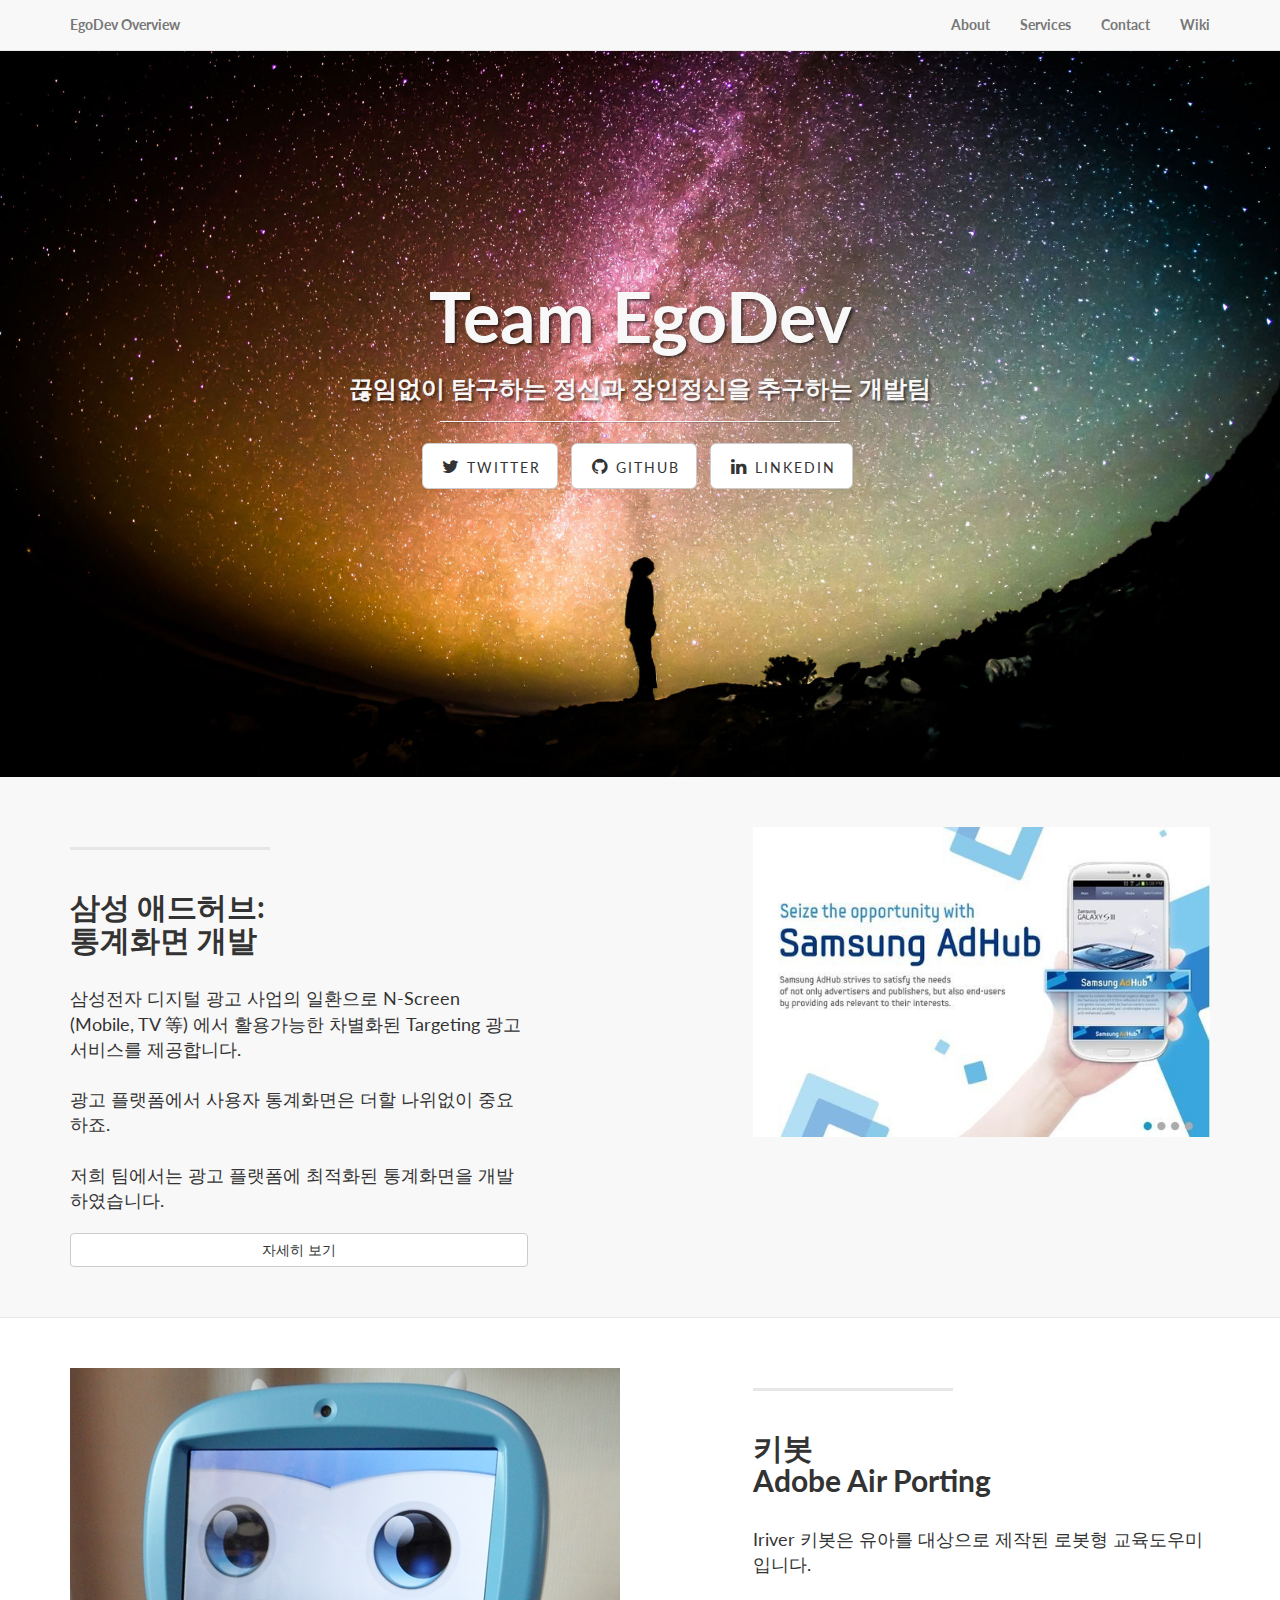
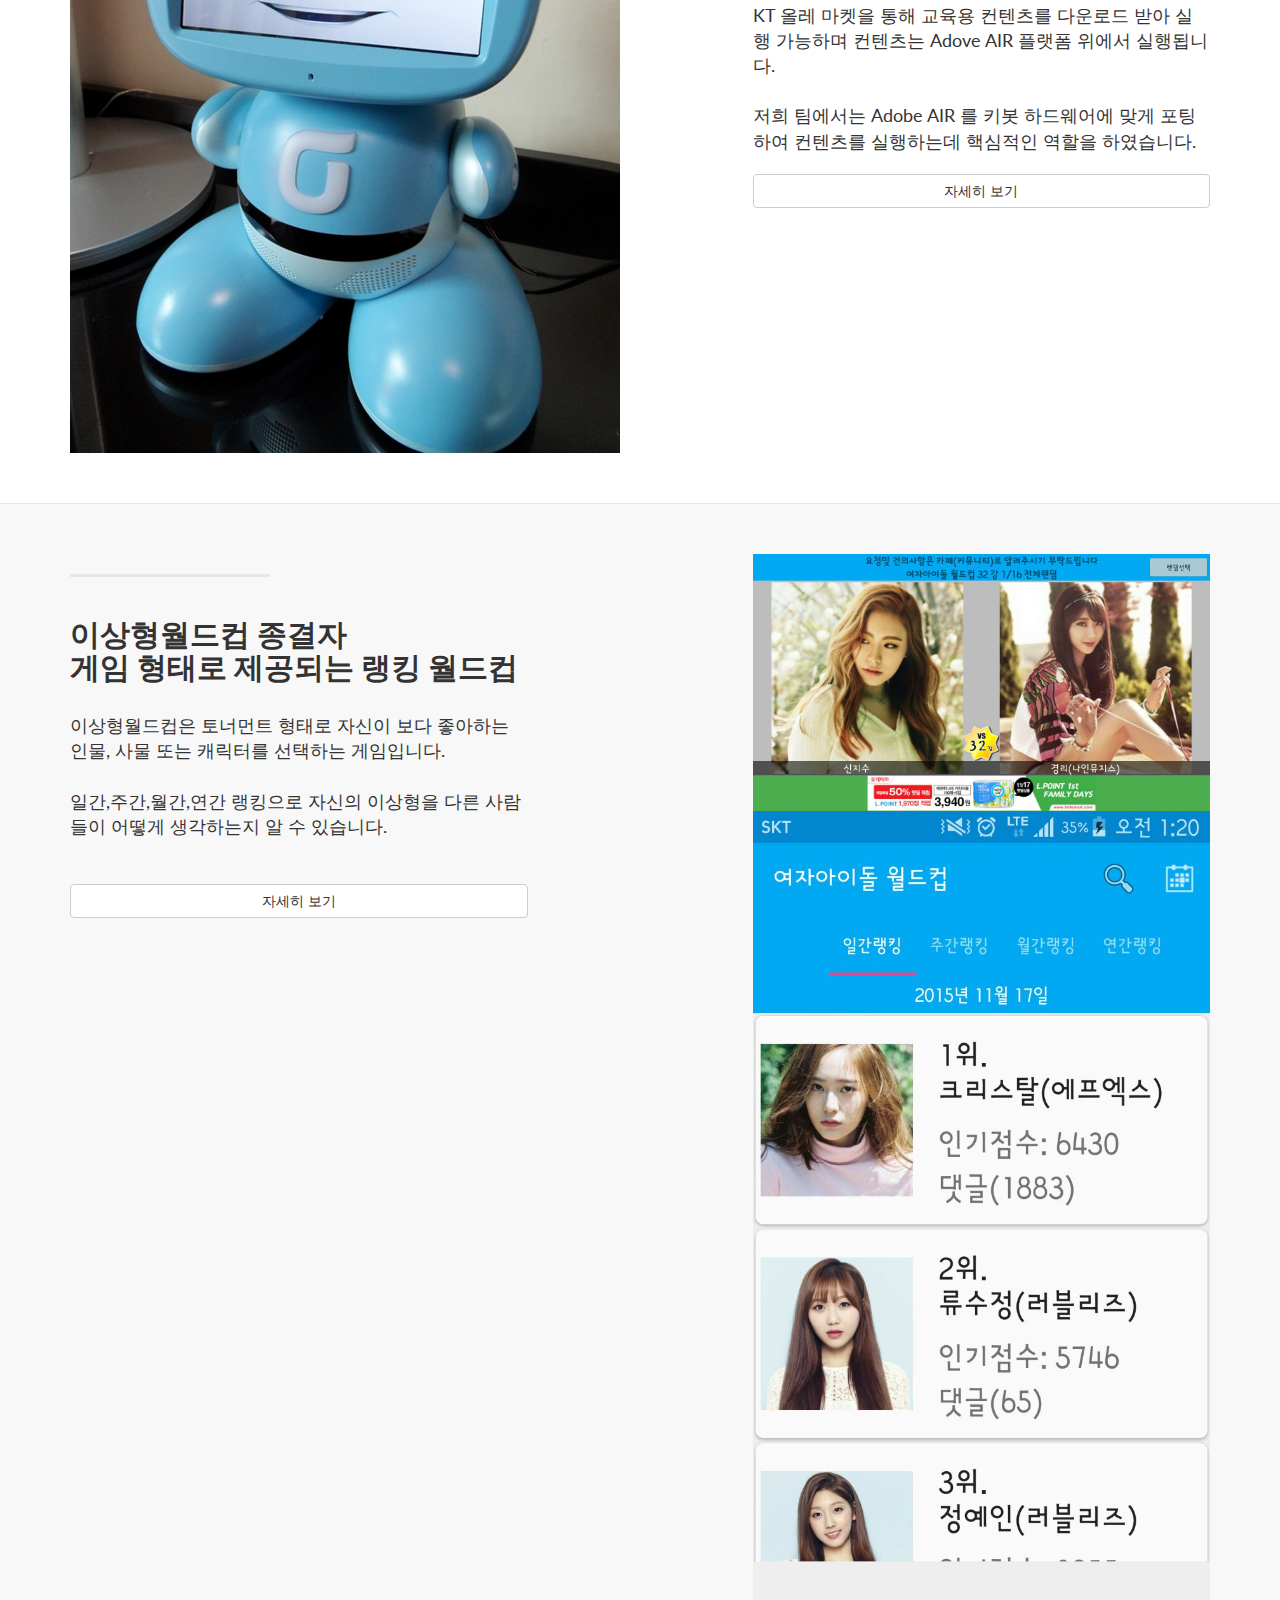
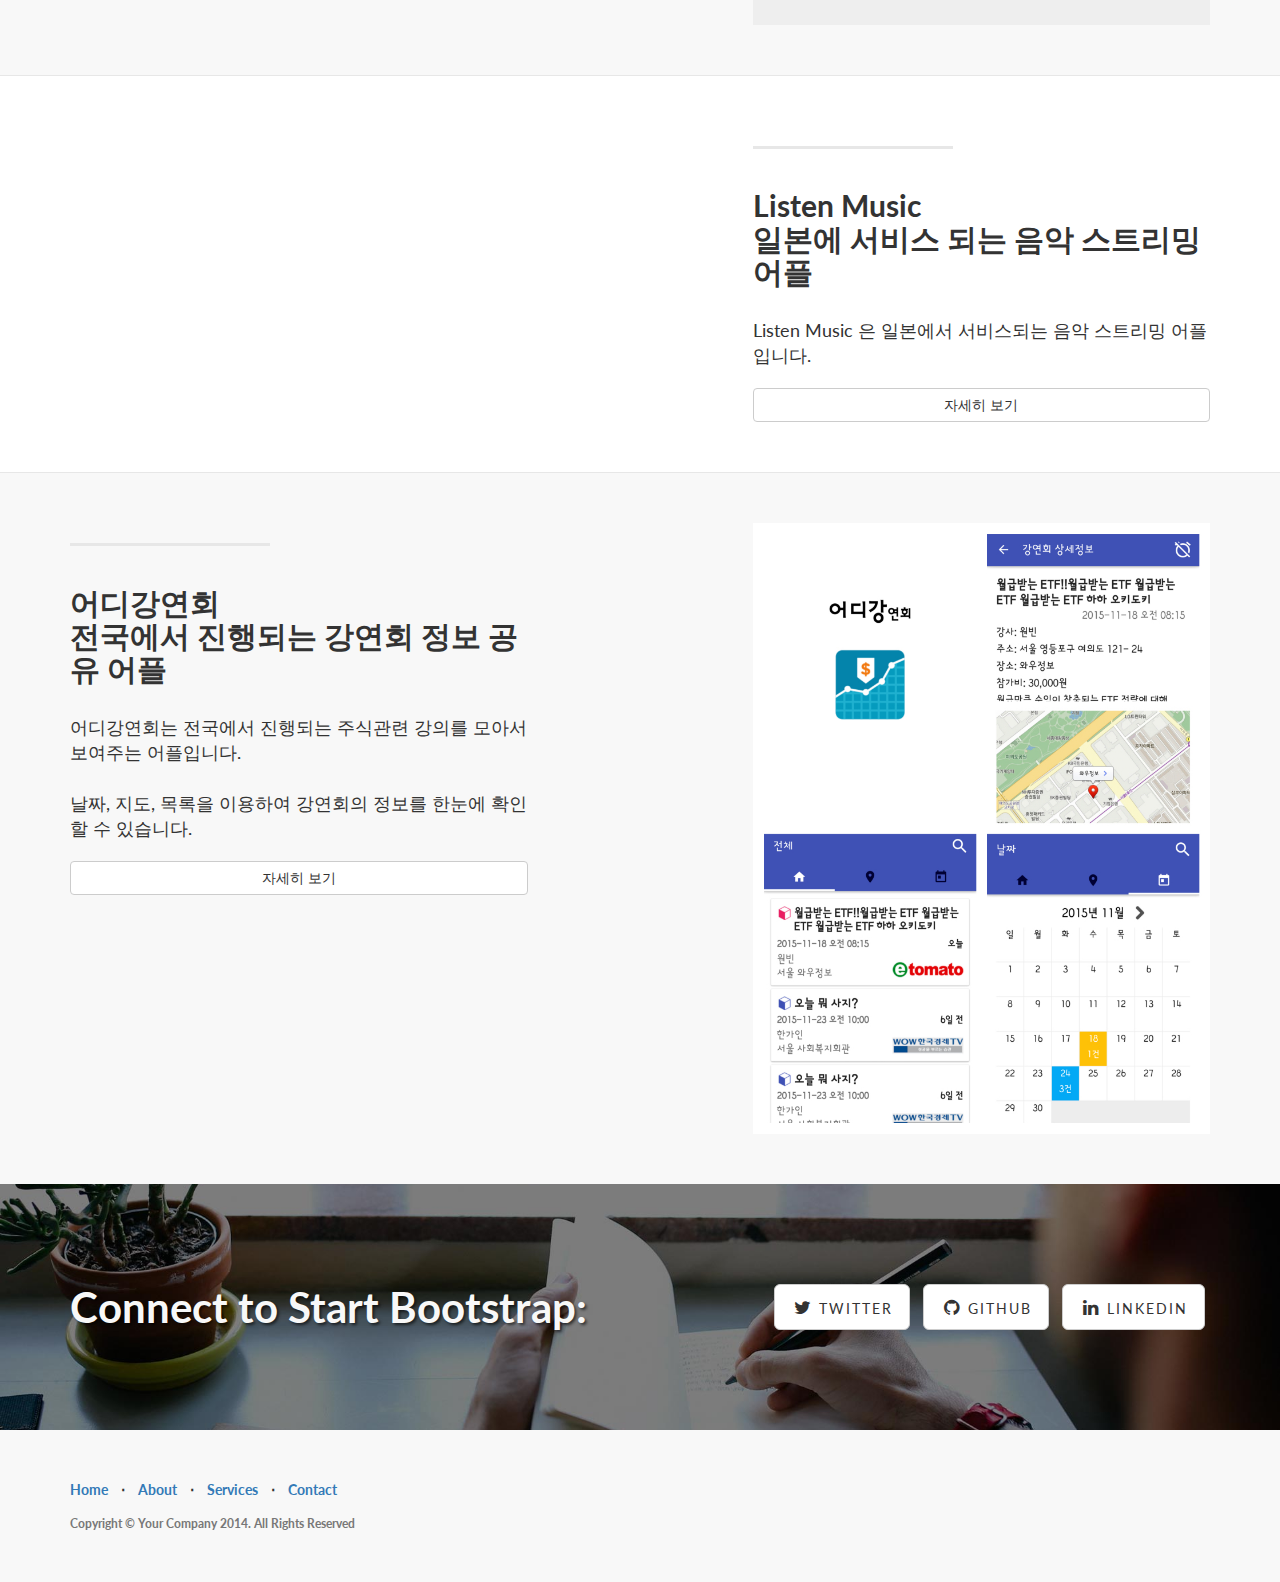
==== commit 958429f9: "어디강 프로젝트 추가" ====
--- a/index.html
+++ b/index.html
@@ -163,6 +163,52 @@
             </div>
             <!-- /.container -->
         </div>
+
+        <!-- /.content-section-a -->
+        <div class="content-section-b">
+            <div class="container">
+                <div class="row">
+                    <div class="col-lg-5 col-lg-offset-1 col-sm-push-6  col-sm-6">
+                        <hr class="section-heading-spacer">
+                        <div class="clearfix"></div>
+                        <h2 class="section-heading">Listen Music
+                            <br>일본에 서비스 되는 음악 스트리밍 어플</h2>
+                        <p class="lead">
+                            Listen Music 은 일본에서 서비스되는 음악 스트리밍 어플입니다.
+                           </p>
+                        <button type="button" class="btn btn-block btn-default">자세히 보기</button>
+                    </div>
+                    <div class="col-lg-5 col-sm-pull-6  col-sm-6">
+                        <img class="center-block" src="img/listen-music.jpg" alt="">
+                    </div>
+                </div>
+            </div>
+            <!-- /.container -->
+        </div>
+
+        <!-- /.content-section-b -->
+        <div class="content-section-a">
+            <div class="container">
+                <div class="row">
+                    <div class="col-lg-5 col-sm-6">
+                        <hr class="section-heading-spacer">
+                        <div class="clearfix"></div>
+                        <h2 class="section-heading">어디강연회
+                            <br>전국에서 진행되는 강연회 정보 공유 어플</h2>
+                        <p class="lead">어디강연회는 전국에서 진행되는 주식관련 강의를 모아서 보여주는 어플입니다.
+                            <br>
+                            <br> 날짜, 지도, 목록을 이용하여 강연회의 정보를 한눈에 확인 할 수 있습니다.
+                            <br>
+                        </p>
+                        <button type="button" class="btn btn-block btn-default">자세히 보기</button>
+                    </div>
+                    <div class="col-lg-5 col-lg-offset-2 col-sm-6">
+                        <img class="img-responsive" src="img/oudigang.jpg" alt="">
+                    </div>
+                </div>
+            </div>
+            <!-- /.container -->
+        </div>
         <!-- /.content-section-a -->
         <a name="contact"></a>
         <div class="banner">
@@ -220,6 +266,6 @@
         <script src="js/jquery.js"></script>
         <!-- Bootstrap Core JavaScript -->
         <script src="js/bootstrap.min.js"></script>
-    
+
 
 </body></html>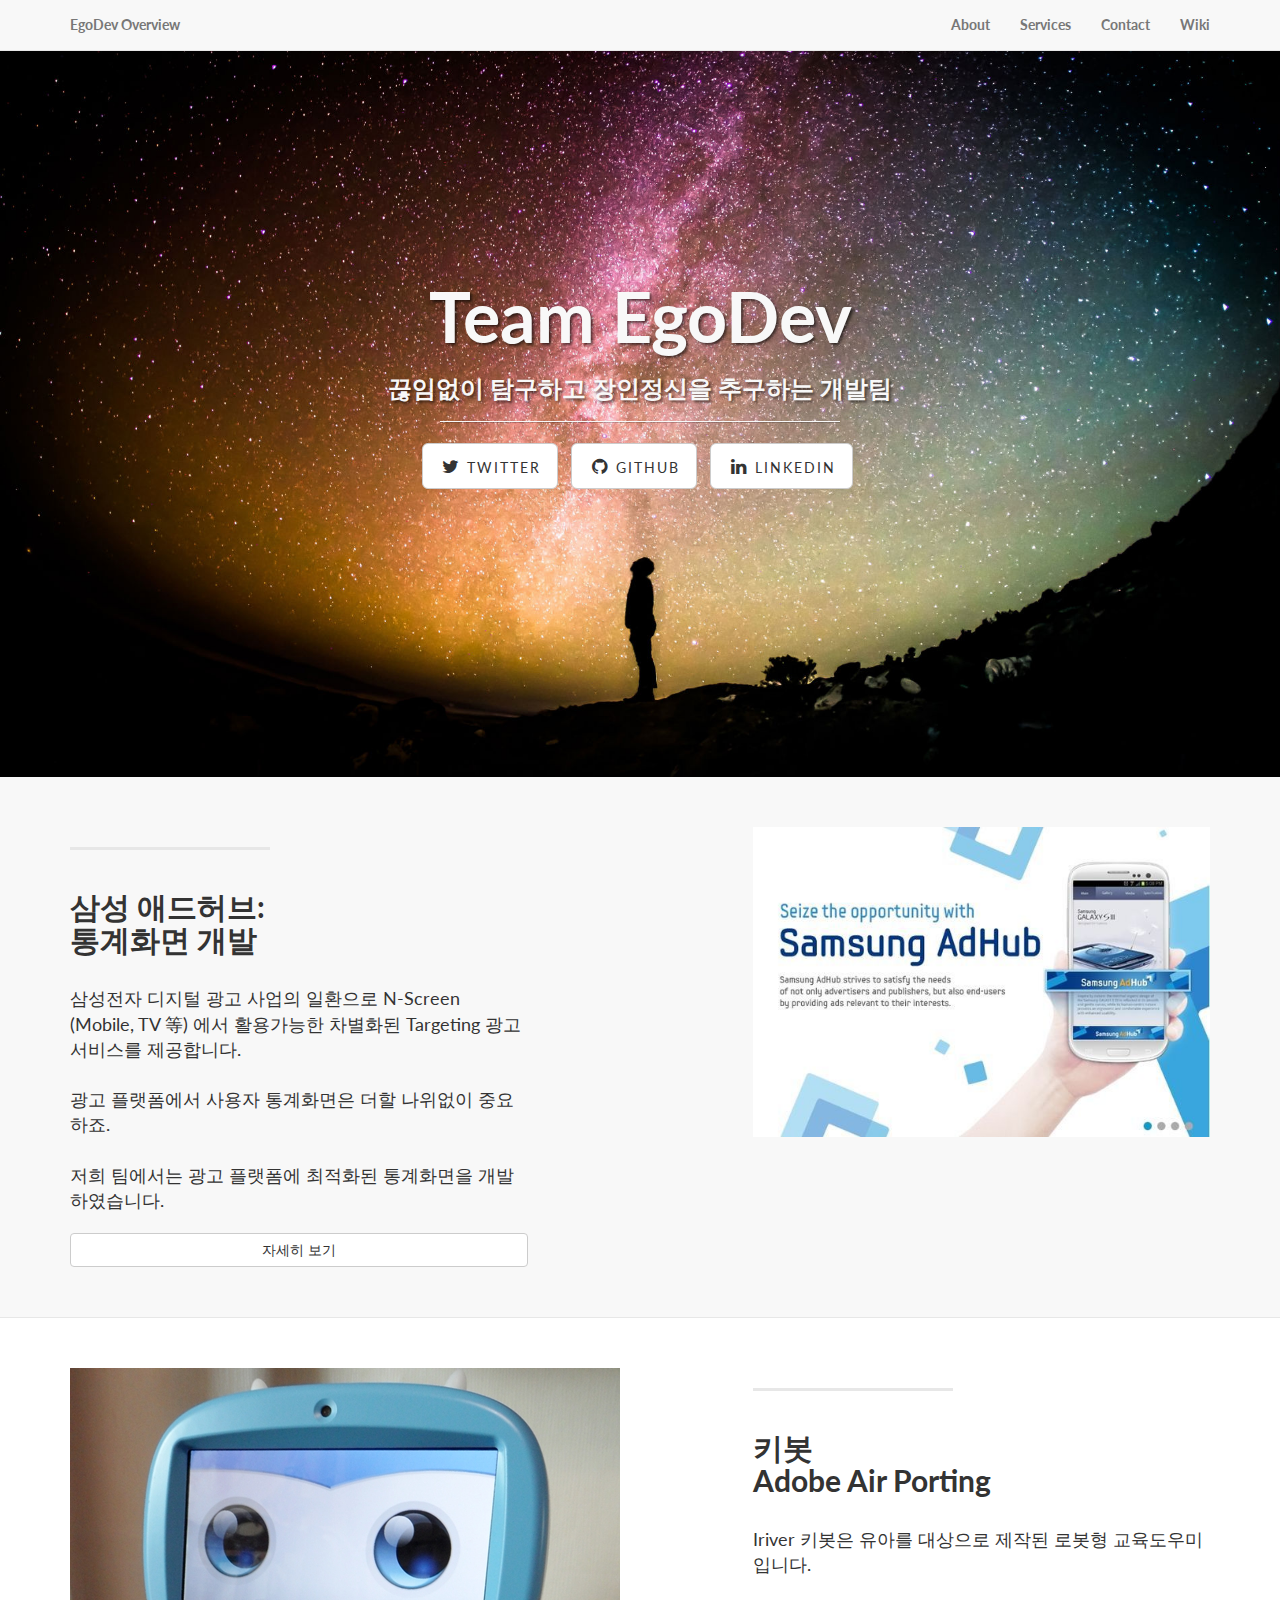
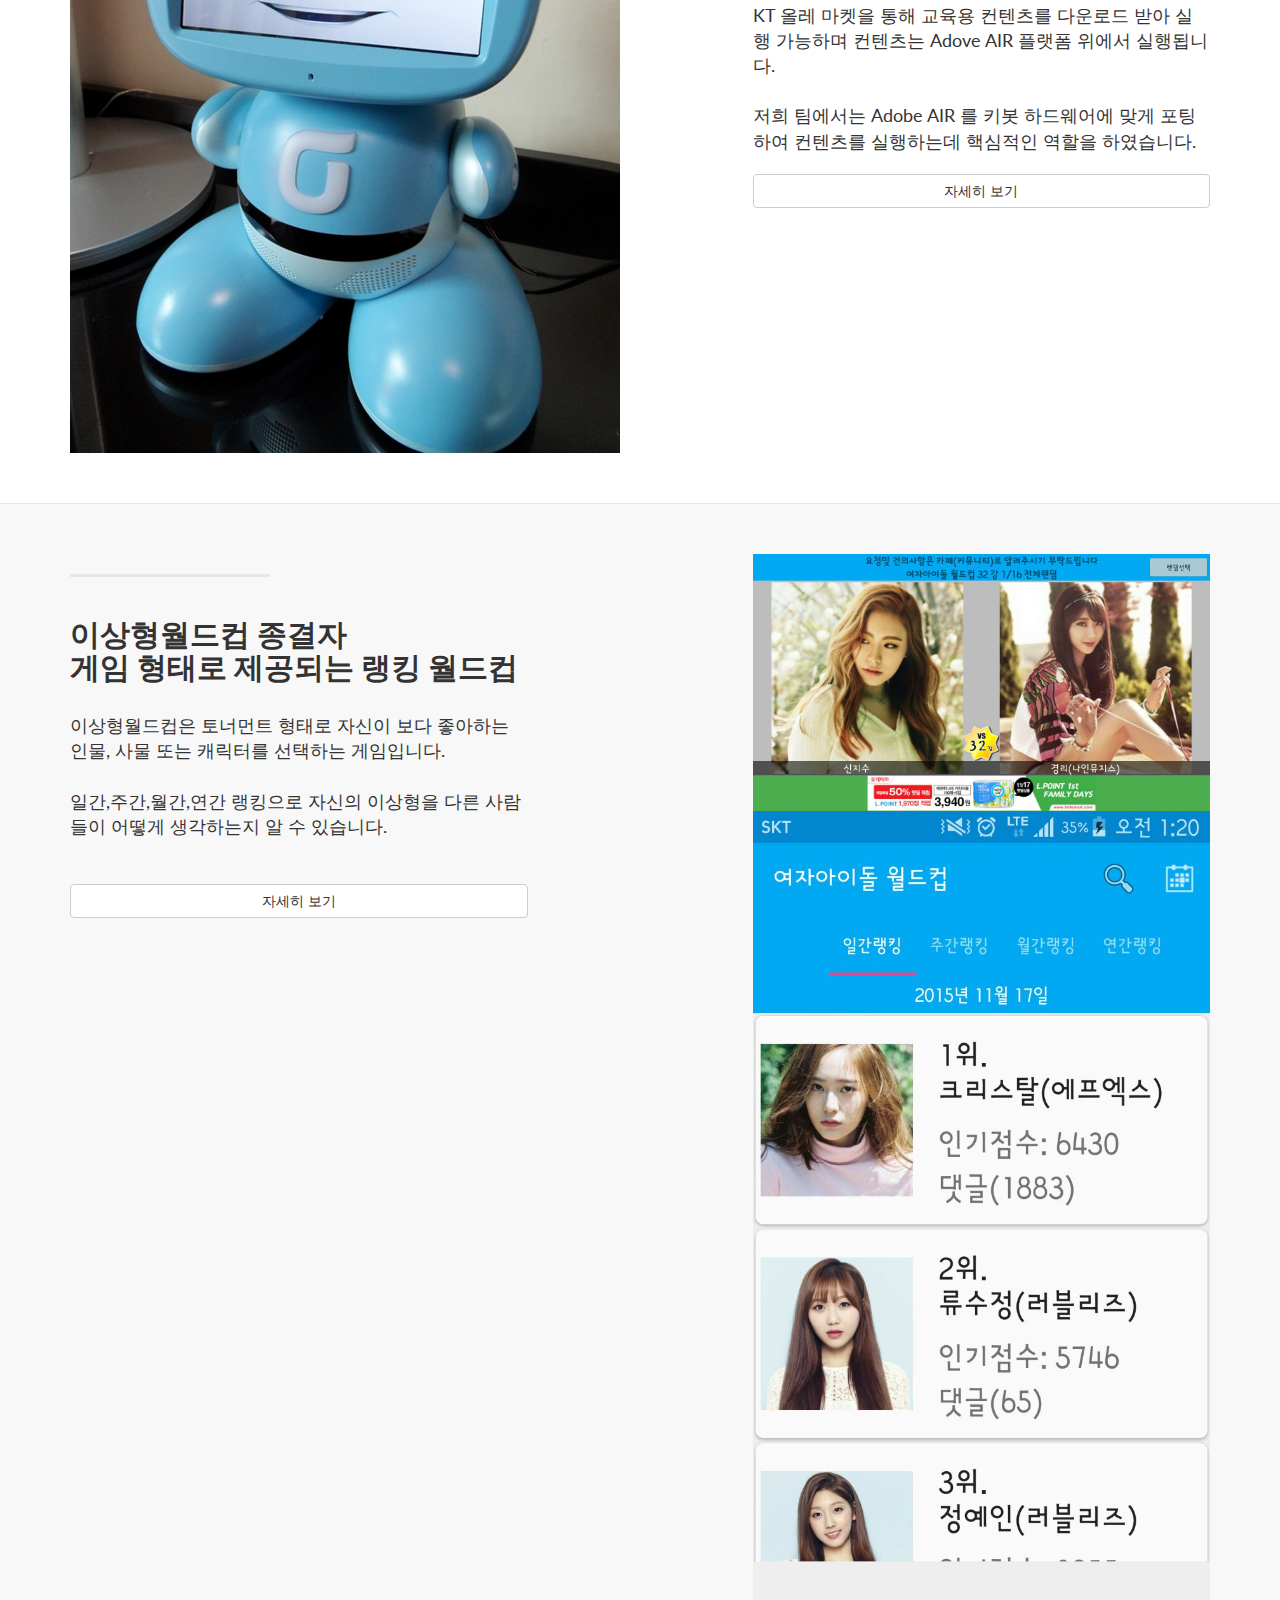
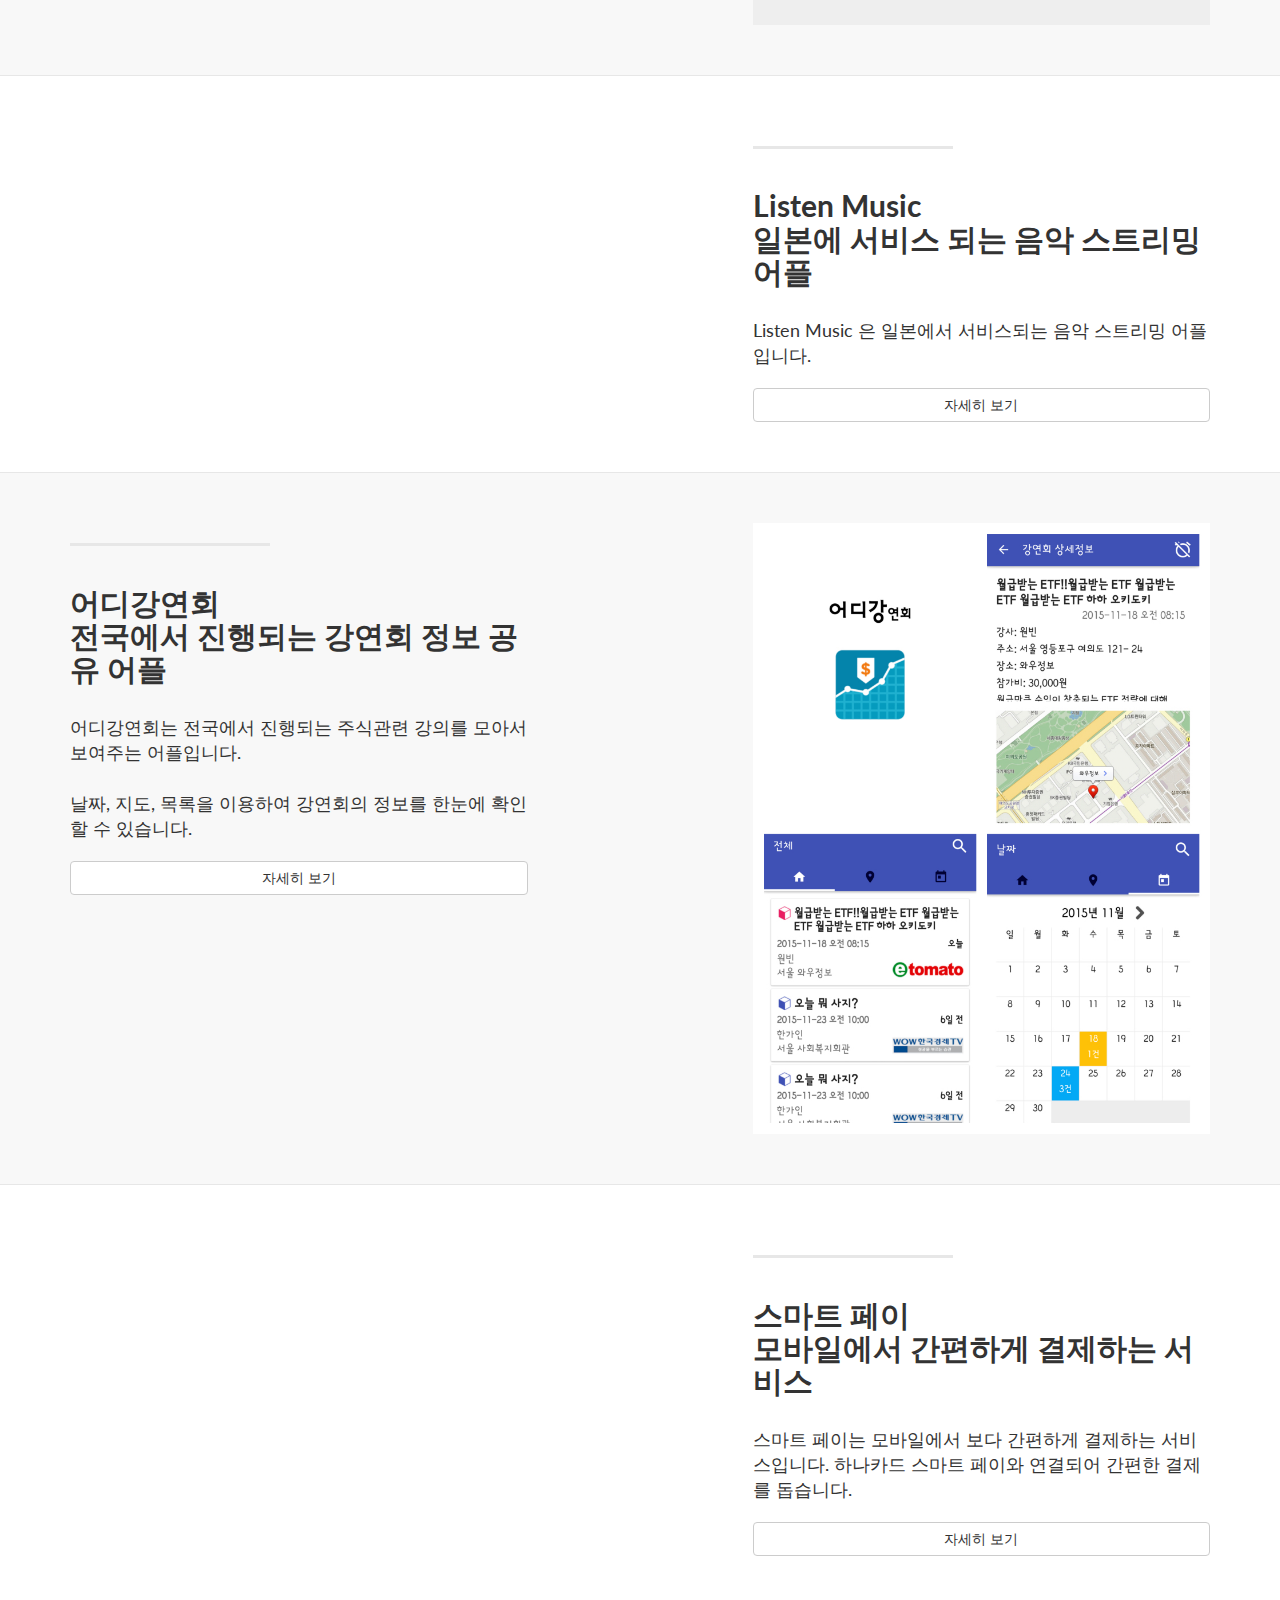
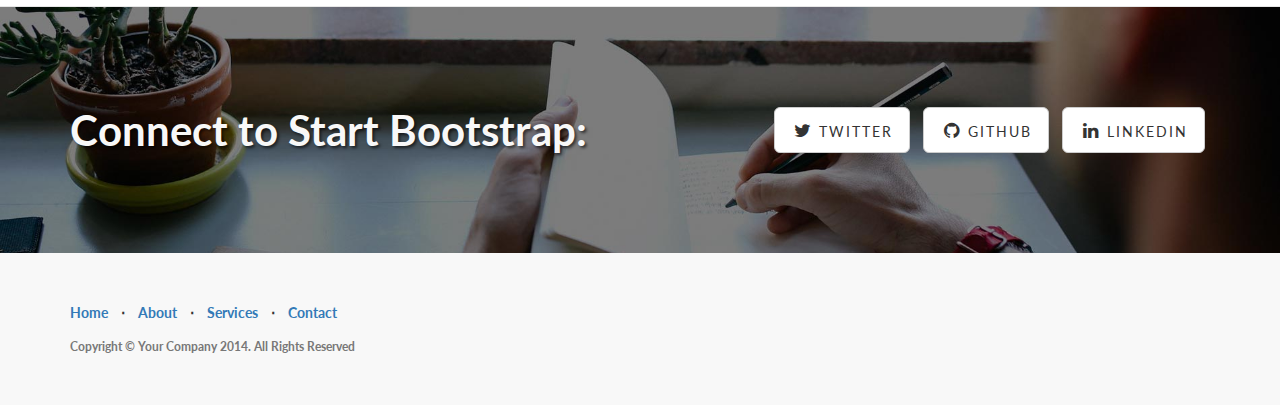
==== commit 9a61f0ca: "키봇 상세설명 추가" ====
--- a/index.html
+++ b/index.html
@@ -69,7 +69,7 @@
                     <div class="col-lg-12">
                         <div class="intro-message">
                             <h1>Team EgoDev</h1>
-                            <h3>끊임없이 탐구하는 정신과 장인정신을 추구하는 개발팀</h3>
+                            <h3>끊임없이 탐구하고 장인정신을 추구하는 개발팀</h3>
                             <hr class="intro-divider">
                             <ul class="list-inline intro-social-buttons">
                                 <li>
@@ -129,7 +129,8 @@
                             <br>KT 올레 마켓을 통해 교육용 컨텐츠를 다운로드 받아 실행 가능하며 컨텐츠는 Adove AIR 플랫폼 위에서 실행됩니다.
                             <br>
                             <br>저희 팀에서는 Adobe AIR 를 키봇 하드웨어에 맞게 포팅하여 컨텐츠를 실행하는데 핵심적인 역할을 하였습니다.</p>
-                        <button type="button" class="btn btn-block btn-default">자세히 보기</button>
+
+                        <a href="./project/keybot/index.html" type="button" class="btn btn-block btn-default">자세히 보기</a>
                     </div>
                     <div class="col-lg-5 col-sm-pull-6  col-sm-6">
                         <img class="center-block" src="img/keybot.jpg" alt="">
@@ -209,6 +210,30 @@
             </div>
             <!-- /.container -->
         </div>
+
+        <!-- /.content-section-a -->
+        <div class="content-section-b">
+            <div class="container">
+                <div class="row">
+                    <div class="col-lg-5 col-lg-offset-1 col-sm-push-6  col-sm-6">
+                        <hr class="section-heading-spacer">
+                        <div class="clearfix"></div>
+                        <h2 class="section-heading">스마트 페이
+                            <br>모바일에서 간편하게 결제하는 서비스</h2>
+                        <p class="lead">
+                            스마트 페이는 모바일에서 보다 간편하게 결제하는 서비스입니다.
+                            하나카드 스마트 페이와 연결되어 간편한 결제를 돕습니다.
+                           </p>
+                        <button type="button" class="btn btn-block btn-default">자세히 보기</button>
+                    </div>
+                    <div class="col-lg-5 col-sm-pull-6  col-sm-6">
+                        <img class="center-block" src="img/smartpay.png" alt="">
+                    </div>
+                </div>
+            </div>
+            <!-- /.container -->
+        </div>
+
         <!-- /.content-section-a -->
         <a name="contact"></a>
         <div class="banner">
